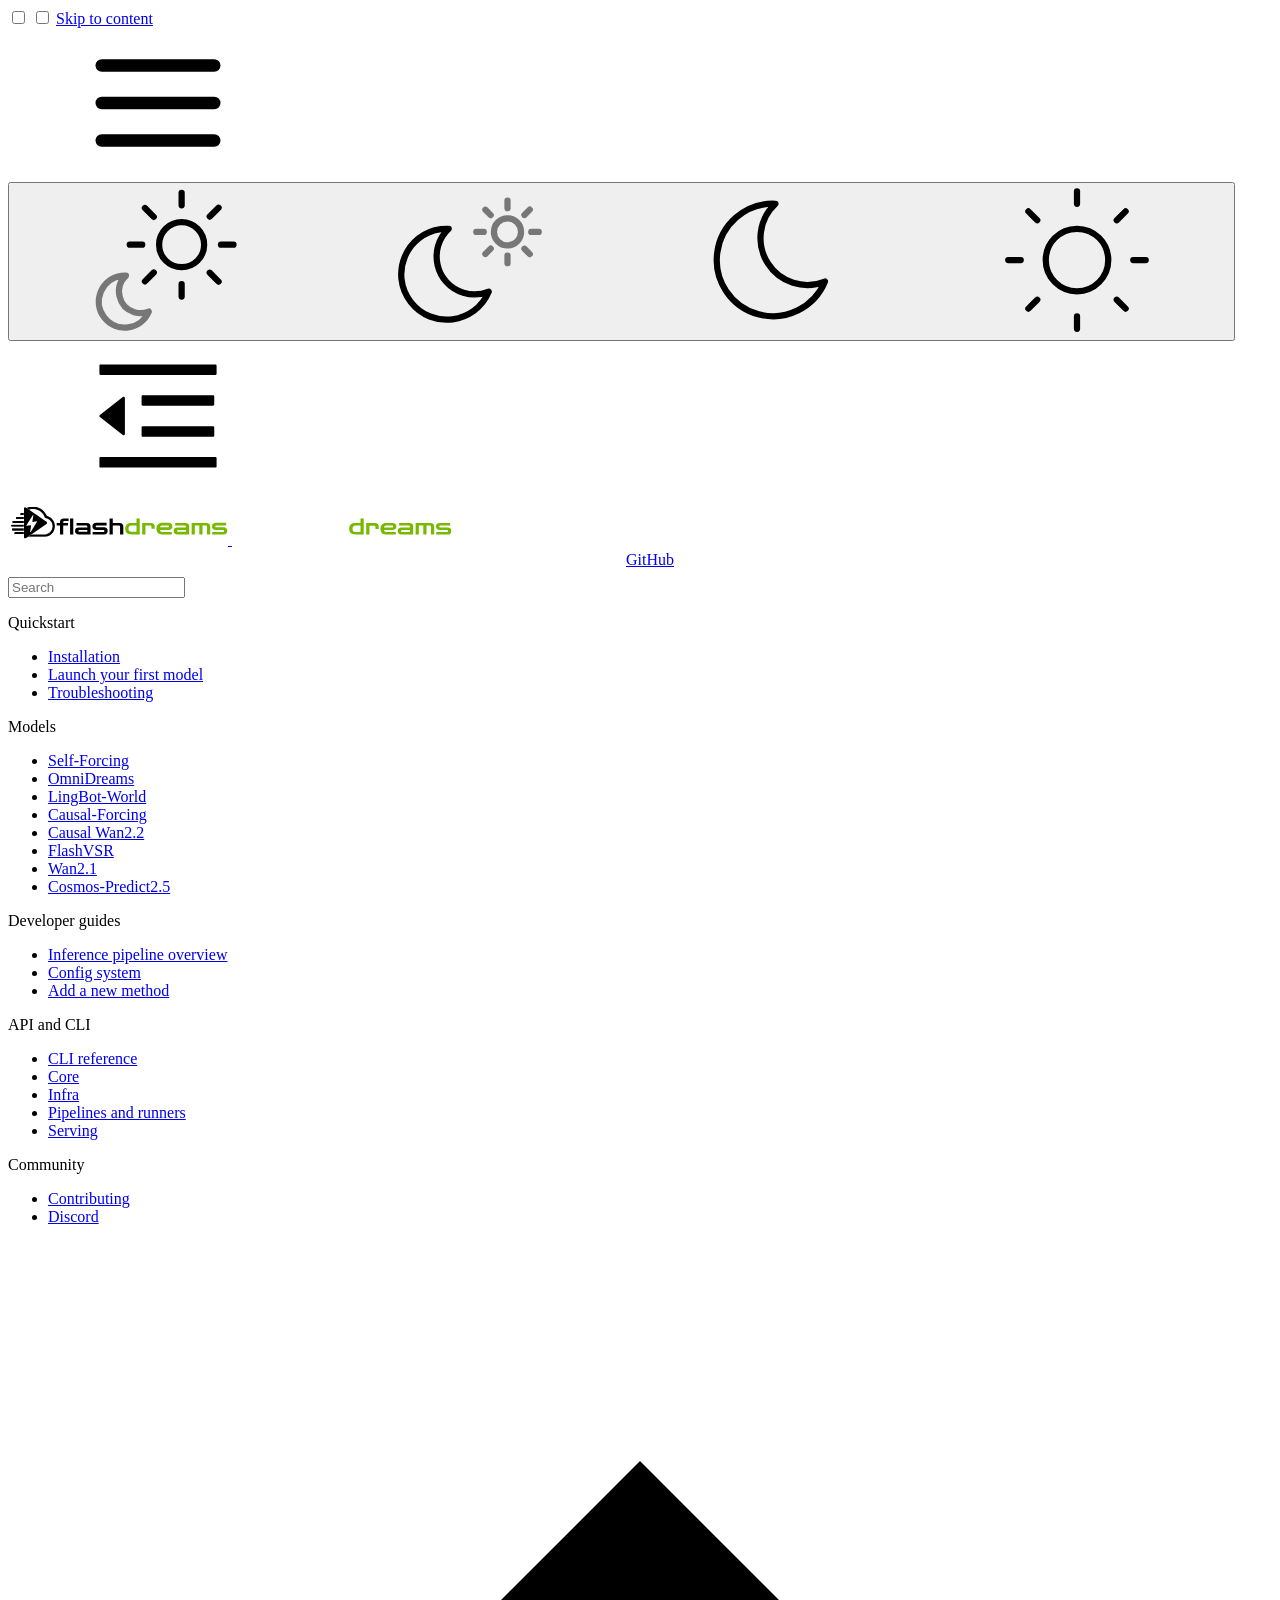
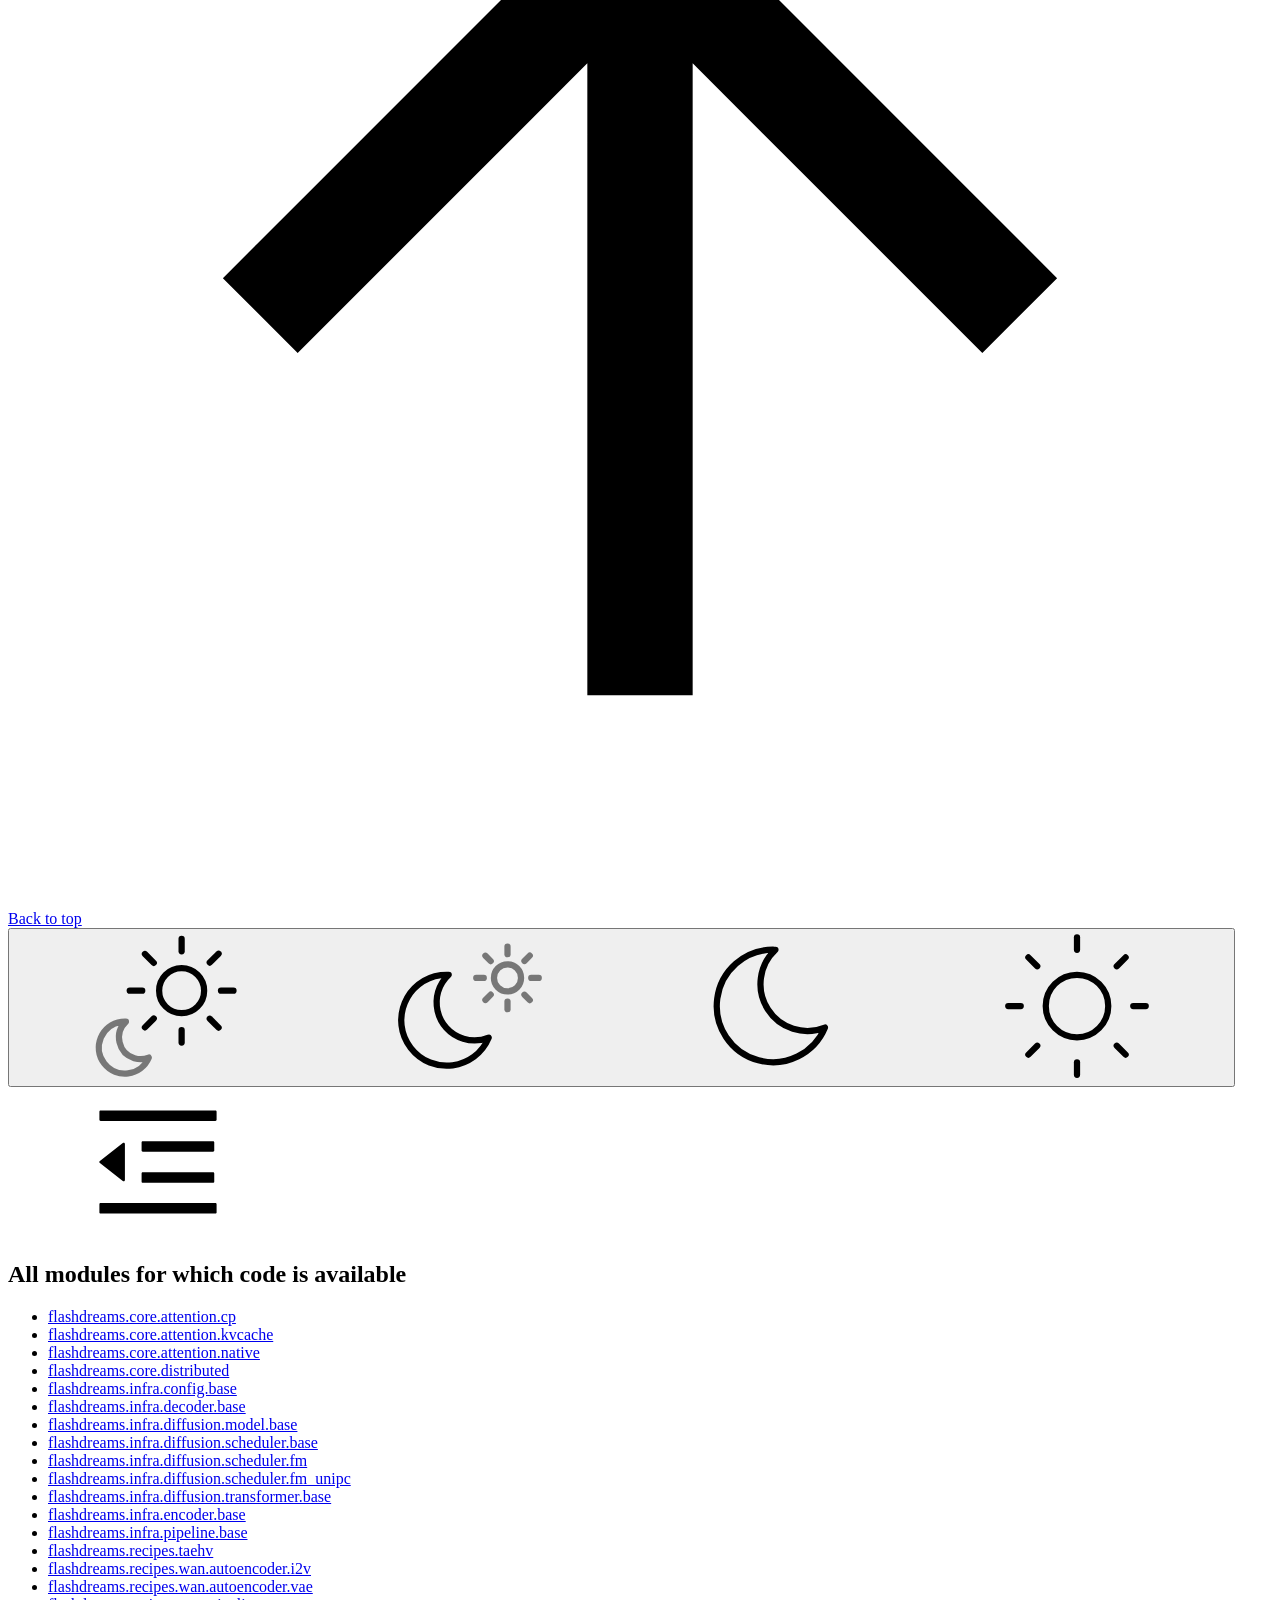
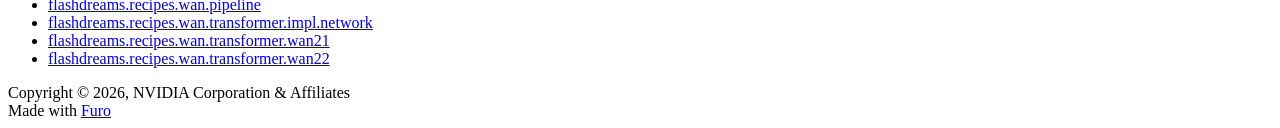
==== main/_modules/index.html @ 7b34d0ac "deploy: caf870e1f03a68d0a15167332c8b62cf2154a4c5" ====
<!--
SPDX-FileCopyrightText: Copyright (c) 2026 NVIDIA CORPORATION & AFFILIATES. All rights reserved.
SPDX-License-Identifier: Apache-2.0
-->

<!doctype html>
<html class="no-js" lang="en" data-content_root="../">
  <head><meta charset="utf-8">
    <meta name="viewport" content="width=device-width,initial-scale=1">
    <meta name="color-scheme" content="light dark"><link rel="index" title="Index" href="../genindex.html"><link rel="search" title="Search" href="../search.html">
        <link rel="prefetch" href="../_static/horizontal-light.svg" as="image">
        <link rel="prefetch" href="../_static/horizontal-dark.svg" as="image">

    <!-- Generated with Sphinx 9.1.0 and Furo 2025.12.19 -->
        <title>Overview: module code - FlashDreams v0.1.0</title>
      <link rel="stylesheet" type="text/css" href="../_static/pygments.css?v=d111a655" />
    <link rel="stylesheet" type="text/css" href="../_static/styles/furo.css?v=7bdb33bb" />
    <link rel="stylesheet" type="text/css" href="../_static/copybutton.css?v=76b2166b" />
    <link rel="stylesheet" type="text/css" href="../_static/sphinx-design.min.css?v=95c83b7e" />
    <link rel="stylesheet" type="text/css" href="../_static/styles/furo-extensions.css?v=8dab3a3b" />
    <link rel="stylesheet" type="text/css" href="../_static/custom.css?v=7a1e636c" />
    
    


<style>
  body {
    --color-code-background: #f2f2f2;
  --color-code-foreground: #1e1e1e;
  
  }
  @media not print {
    body[data-theme="dark"] {
      --color-code-background: #202020;
  --color-code-foreground: #d0d0d0;
  
    }
    @media (prefers-color-scheme: dark) {
      body:not([data-theme="light"]) {
        --color-code-background: #202020;
  --color-code-foreground: #d0d0d0;
  
      }
    }
  }
</style>

<script async src="https://www.googletagmanager.com/gtag/js?id=G-Q44TKZ8777"></script>
<script>
    window.dataLayer = window.dataLayer || [];
    function gtag() { dataLayer.push(arguments); }
    gtag('js', new Date());
    gtag('config', 'G-Q44TKZ8777');
</script>
</head>
  <body>
    
    <script>
      document.body.dataset.theme = localStorage.getItem("theme") || "auto";
    </script>
    

<svg xmlns="http://www.w3.org/2000/svg" style="display: none;">
  <symbol id="svg-toc" viewBox="0 0 24 24">
    <title>Contents</title>
    <svg stroke="currentColor" fill="currentColor" stroke-width="0" viewBox="0 0 1024 1024">
      <path d="M408 442h480c4.4 0 8-3.6 8-8v-56c0-4.4-3.6-8-8-8H408c-4.4 0-8 3.6-8 8v56c0 4.4 3.6 8 8 8zm-8 204c0 4.4 3.6 8 8 8h480c4.4 0 8-3.6 8-8v-56c0-4.4-3.6-8-8-8H408c-4.4 0-8 3.6-8 8v56zm504-486H120c-4.4 0-8 3.6-8 8v56c0 4.4 3.6 8 8 8h784c4.4 0 8-3.6 8-8v-56c0-4.4-3.6-8-8-8zm0 632H120c-4.4 0-8 3.6-8 8v56c0 4.4 3.6 8 8 8h784c4.4 0 8-3.6 8-8v-56c0-4.4-3.6-8-8-8zM115.4 518.9L271.7 642c5.8 4.6 14.4.5 14.4-6.9V388.9c0-7.4-8.5-11.5-14.4-6.9L115.4 505.1a8.74 8.74 0 0 0 0 13.8z"/>
    </svg>
  </symbol>
  <symbol id="svg-menu" viewBox="0 0 24 24">
    <title>Menu</title>
    <svg xmlns="http://www.w3.org/2000/svg" viewBox="0 0 24 24" fill="none" stroke="currentColor"
      stroke-width="2" stroke-linecap="round" stroke-linejoin="round" class="feather-menu">
      <line x1="3" y1="12" x2="21" y2="12"></line>
      <line x1="3" y1="6" x2="21" y2="6"></line>
      <line x1="3" y1="18" x2="21" y2="18"></line>
    </svg>
  </symbol>
  <symbol id="svg-arrow-right" viewBox="0 0 24 24">
    <title>Expand</title>
    <svg xmlns="http://www.w3.org/2000/svg" viewBox="0 0 24 24" fill="none" stroke="currentColor"
      stroke-width="2" stroke-linecap="round" stroke-linejoin="round" class="feather-chevron-right">
      <polyline points="9 18 15 12 9 6"></polyline>
    </svg>
  </symbol>
  <symbol id="svg-sun" viewBox="0 0 24 24">
    <title>Light mode</title>
    <svg xmlns="http://www.w3.org/2000/svg" viewBox="0 0 24 24" fill="none" stroke="currentColor"
      stroke-width="1" stroke-linecap="round" stroke-linejoin="round" class="feather-sun">
      <circle cx="12" cy="12" r="5"></circle>
      <line x1="12" y1="1" x2="12" y2="3"></line>
      <line x1="12" y1="21" x2="12" y2="23"></line>
      <line x1="4.22" y1="4.22" x2="5.64" y2="5.64"></line>
      <line x1="18.36" y1="18.36" x2="19.78" y2="19.78"></line>
      <line x1="1" y1="12" x2="3" y2="12"></line>
      <line x1="21" y1="12" x2="23" y2="12"></line>
      <line x1="4.22" y1="19.78" x2="5.64" y2="18.36"></line>
      <line x1="18.36" y1="5.64" x2="19.78" y2="4.22"></line>
    </svg>
  </symbol>
  <symbol id="svg-moon" viewBox="0 0 24 24">
    <title>Dark mode</title>
    <svg xmlns="http://www.w3.org/2000/svg" viewBox="0 0 24 24" fill="none" stroke="currentColor"
      stroke-width="1" stroke-linecap="round" stroke-linejoin="round" class="icon-tabler-moon">
      <path stroke="none" d="M0 0h24v24H0z" fill="none" />
      <path d="M12 3c.132 0 .263 0 .393 0a7.5 7.5 0 0 0 7.92 12.446a9 9 0 1 1 -8.313 -12.454z" />
    </svg>
  </symbol>
  <symbol id="svg-sun-with-moon" viewBox="0 0 24 24">
    <title>Auto light/dark, in light mode</title>
    <svg xmlns="http://www.w3.org/2000/svg" viewBox="0 0 24 24" fill="none" stroke="currentColor"
      stroke-width="1" stroke-linecap="round" stroke-linejoin="round"
      class="icon-custom-derived-from-feather-sun-and-tabler-moon">
      <path style="opacity: 50%" d="M 5.411 14.504 C 5.471 14.504 5.532 14.504 5.591 14.504 C 3.639 16.319 4.383 19.569 6.931 20.352 C 7.693 20.586 8.512 20.551 9.25 20.252 C 8.023 23.207 4.056 23.725 2.11 21.184 C 0.166 18.642 1.702 14.949 4.874 14.536 C 5.051 14.512 5.231 14.5 5.411 14.5 L 5.411 14.504 Z"/>
      <line x1="14.5" y1="3.25" x2="14.5" y2="1.25"/>
      <line x1="14.5" y1="15.85" x2="14.5" y2="17.85"/>
      <line x1="10.044" y1="5.094" x2="8.63" y2="3.68"/>
      <line x1="19" y1="14.05" x2="20.414" y2="15.464"/>
      <line x1="8.2" y1="9.55" x2="6.2" y2="9.55"/>
      <line x1="20.8" y1="9.55" x2="22.8" y2="9.55"/>
      <line x1="10.044" y1="14.006" x2="8.63" y2="15.42"/>
      <line x1="19" y1="5.05" x2="20.414" y2="3.636"/>
      <circle cx="14.5" cy="9.55" r="3.6"/>
    </svg>
  </symbol>
  <symbol id="svg-moon-with-sun" viewBox="0 0 24 24">
    <title>Auto light/dark, in dark mode</title>
    <svg xmlns="http://www.w3.org/2000/svg" viewBox="0 0 24 24" fill="none" stroke="currentColor"
      stroke-width="1" stroke-linecap="round" stroke-linejoin="round"
      class="icon-custom-derived-from-feather-sun-and-tabler-moon">
      <path d="M 8.282 7.007 C 8.385 7.007 8.494 7.007 8.595 7.007 C 5.18 10.184 6.481 15.869 10.942 17.24 C 12.275 17.648 13.706 17.589 15 17.066 C 12.851 22.236 5.91 23.143 2.505 18.696 C -0.897 14.249 1.791 7.786 7.342 7.063 C 7.652 7.021 7.965 7 8.282 7 L 8.282 7.007 Z"/>
      <line style="opacity: 50%" x1="18" y1="3.705" x2="18" y2="2.5"/>
      <line style="opacity: 50%" x1="18" y1="11.295" x2="18" y2="12.5"/>
      <line style="opacity: 50%" x1="15.316" y1="4.816" x2="14.464" y2="3.964"/>
      <line style="opacity: 50%" x1="20.711" y1="10.212" x2="21.563" y2="11.063"/>
      <line style="opacity: 50%" x1="14.205" y1="7.5" x2="13.001" y2="7.5"/>
      <line style="opacity: 50%" x1="21.795" y1="7.5" x2="23" y2="7.5"/>
      <line style="opacity: 50%" x1="15.316" y1="10.184" x2="14.464" y2="11.036"/>
      <line style="opacity: 50%" x1="20.711" y1="4.789" x2="21.563" y2="3.937"/>
      <circle style="opacity: 50%" cx="18" cy="7.5" r="2.169"/>
    </svg>
  </symbol>
  <symbol id="svg-pencil" viewBox="0 0 24 24">
    <svg xmlns="http://www.w3.org/2000/svg" viewBox="0 0 24 24" fill="none" stroke="currentColor"
      stroke-width="1" stroke-linecap="round" stroke-linejoin="round" class="icon-tabler-pencil-code">
      <path d="M4 20h4l10.5 -10.5a2.828 2.828 0 1 0 -4 -4l-10.5 10.5v4" />
      <path d="M13.5 6.5l4 4" />
      <path d="M20 21l2 -2l-2 -2" />
      <path d="M17 17l-2 2l2 2" />
    </svg>
  </symbol>
  <symbol id="svg-eye" viewBox="0 0 24 24">
    <svg xmlns="http://www.w3.org/2000/svg" viewBox="0 0 24 24" fill="none" stroke="currentColor"
      stroke-width="1" stroke-linecap="round" stroke-linejoin="round" class="icon-tabler-eye-code">
      <path stroke="none" d="M0 0h24v24H0z" fill="none" />
      <path d="M10 12a2 2 0 1 0 4 0a2 2 0 0 0 -4 0" />
      <path
        d="M11.11 17.958c-3.209 -.307 -5.91 -2.293 -8.11 -5.958c2.4 -4 5.4 -6 9 -6c3.6 0 6.6 2 9 6c-.21 .352 -.427 .688 -.647 1.008" />
      <path d="M20 21l2 -2l-2 -2" />
      <path d="M17 17l-2 2l2 2" />
    </svg>
  </symbol>
</svg>

<input type="checkbox" class="sidebar-toggle" name="__navigation" id="__navigation" aria-label="Toggle site navigation sidebar">
<input type="checkbox" class="sidebar-toggle" name="__toc" id="__toc" aria-label="Toggle table of contents sidebar">
<label class="overlay sidebar-overlay" for="__navigation"></label>
<label class="overlay toc-overlay" for="__toc"></label>

<a class="skip-to-content muted-link" href="#furo-main-content">Skip to content</a>



<div class="page">
  <header class="mobile-header">
    <div class="header-left">
      <label class="nav-overlay-icon" for="__navigation">
        <span class="icon"><svg><use href="#svg-menu"></use></svg></span>
      </label>
    </div>
    <div class="header-center">
      <a href="../index.html"><div class="brand">FlashDreams v0.1.0</div></a>
    </div>
    <div class="header-right">
      <div class="theme-toggle-container theme-toggle-header">
        <button class="theme-toggle" aria-label="Toggle Light / Dark / Auto color theme">
          <svg class="theme-icon-when-auto-light"><use href="#svg-sun-with-moon"></use></svg>
          <svg class="theme-icon-when-auto-dark"><use href="#svg-moon-with-sun"></use></svg>
          <svg class="theme-icon-when-dark"><use href="#svg-moon"></use></svg>
          <svg class="theme-icon-when-light"><use href="#svg-sun"></use></svg>
        </button>
      </div>
      <label class="toc-overlay-icon toc-header-icon no-toc" for="__toc">
        <span class="icon"><svg><use href="#svg-toc"></use></svg></span>
      </label>
    </div>
  </header>
  <aside class="sidebar-drawer">
    <div class="sidebar-container">
      
      <div class="sidebar-sticky"><!--
SPDX-FileCopyrightText: Copyright (c) 2026 NVIDIA CORPORATION & AFFILIATES. All rights reserved.
SPDX-License-Identifier: Apache-2.0
-->

<a class="sidebar-brand" href="../index.html">
  <div class="sidebar-logo-container">
    <img class="sidebar-logo only-light" src="../_static/horizontal-light.svg" alt="FlashDreams logo"/>
    <img class="sidebar-logo only-dark" src="../_static/horizontal-dark.svg" alt="FlashDreams logo"/>
  </div>
</a>
<div class="sidebar-github-link" aria-label="FlashDreams GitHub stars">
  <script async defer src="https://buttons.github.io/buttons.js"></script>
  <a
    class="github-button"
    href="https://github.com/NVIDIA/flashdreams"
    data-color-scheme="no-preference: light; light: light; dark: light;"
    data-size="large"
    data-show-count="false"
    aria-label="Star NVIDIA/flashdreams on GitHub"
  >
    GitHub
  </a>
</div><form class="sidebar-search-container" method="get" action="../search.html" role="search">
  <input class="sidebar-search" placeholder="Search" name="q" aria-label="Search">
  <input type="hidden" name="check_keywords" value="yes">
  <input type="hidden" name="area" value="default">
</form>
<div id="searchbox"></div><div class="sidebar-scroll"><div class="sidebar-tree">
  <p class="caption" role="heading"><span class="caption-text">Quickstart</span></p>
<ul>
<li class="toctree-l1"><a class="reference internal" href="../quickstart/installation.html">Installation</a></li>
<li class="toctree-l1"><a class="reference internal" href="../quickstart/first_world_model.html">Launch your first model</a></li>
<li class="toctree-l1"><a class="reference internal" href="../troubleshooting.html">Troubleshooting</a></li>
</ul>
<p class="caption" role="heading"><span class="caption-text">Models</span></p>
<ul>
<li class="toctree-l1"><a class="reference internal" href="../models/self_forcing.html">Self-Forcing</a></li>
<li class="toctree-l1"><a class="reference internal" href="../models/omnidreams.html">OmniDreams</a></li>
<li class="toctree-l1"><a class="reference internal" href="../models/lingbot_world.html">LingBot-World</a></li>
<li class="toctree-l1"><a class="reference internal" href="../models/causal_forcing.html">Causal-Forcing</a></li>
<li class="toctree-l1"><a class="reference internal" href="../models/causal_wan22.html">Causal Wan2.2</a></li>
<li class="toctree-l1"><a class="reference internal" href="../models/flashvsr.html">FlashVSR</a></li>
<li class="toctree-l1"><a class="reference internal" href="../models/wan21.html">Wan2.1</a></li>
<li class="toctree-l1"><a class="reference internal" href="../models/cosmos_predict2.html">Cosmos-Predict2.5</a></li>
</ul>
<p class="caption" role="heading"><span class="caption-text">Developer guides</span></p>
<ul>
<li class="toctree-l1"><a class="reference internal" href="../developer_guides/inference_pipeline_overview.html">Inference pipeline overview</a></li>
<li class="toctree-l1"><a class="reference internal" href="../developer_guides/config_system.html">Config system</a></li>
<li class="toctree-l1"><a class="reference internal" href="../developer_guides/new_integration.html">Add a new method</a></li>
</ul>
<p class="caption" role="heading"><span class="caption-text">API and CLI</span></p>
<ul>
<li class="toctree-l1"><a class="reference internal" href="../api/cli.html">CLI reference</a></li>
<li class="toctree-l1"><a class="reference internal" href="../api/core.html">Core</a></li>
<li class="toctree-l1"><a class="reference internal" href="../api/infra.html">Infra</a></li>
<li class="toctree-l1"><a class="reference internal" href="../api/integrations.html">Pipelines and runners</a></li>
<li class="toctree-l1"><a class="reference internal" href="../api/serving.html">Serving</a></li>
</ul>
<p class="caption" role="heading"><span class="caption-text">Community</span></p>
<ul>
<li class="toctree-l1"><a class="reference internal" href="../community/contribute.html">Contributing</a></li>
<li class="toctree-l1"><a class="reference internal" href="../community/discord.html">Discord</a></li>
</ul>

</div>
</div>

      </div>
      
    </div>
  </aside>
  <div class="main">
    <div class="content">
      <div class="article-container">
        <a href="#" class="back-to-top muted-link">
          <svg xmlns="http://www.w3.org/2000/svg" viewBox="0 0 24 24">
            <path d="M13 20h-2V8l-5.5 5.5-1.42-1.42L12 4.16l7.92 7.92-1.42 1.42L13 8v12z"></path>
          </svg>
          <span>Back to top</span>
        </a>
        <div class="content-icon-container">
          <div class="theme-toggle-container theme-toggle-content">
            <button class="theme-toggle" aria-label="Toggle Light / Dark / Auto color theme">
              <svg class="theme-icon-when-auto-light"><use href="#svg-sun-with-moon"></use></svg>
              <svg class="theme-icon-when-auto-dark"><use href="#svg-moon-with-sun"></use></svg>
              <svg class="theme-icon-when-dark"><use href="#svg-moon"></use></svg>
              <svg class="theme-icon-when-light"><use href="#svg-sun"></use></svg>
            </button>
          </div>
          <label class="toc-overlay-icon toc-content-icon no-toc" for="__toc">
            <span class="icon"><svg><use href="#svg-toc"></use></svg></span>
          </label>
        </div>
        <article role="main" id="furo-main-content">
          <h1>All modules for which code is available</h1>
<ul><li><a href="flashdreams/core/attention/cp.html">flashdreams.core.attention.cp</a></li>
<li><a href="flashdreams/core/attention/kvcache.html">flashdreams.core.attention.kvcache</a></li>
<li><a href="flashdreams/core/attention/native.html">flashdreams.core.attention.native</a></li>
<li><a href="flashdreams/core/distributed.html">flashdreams.core.distributed</a></li>
<li><a href="flashdreams/infra/config/base.html">flashdreams.infra.config.base</a></li>
<li><a href="flashdreams/infra/decoder/base.html">flashdreams.infra.decoder.base</a></li>
<li><a href="flashdreams/infra/diffusion/model/base.html">flashdreams.infra.diffusion.model.base</a></li>
<li><a href="flashdreams/infra/diffusion/scheduler/base.html">flashdreams.infra.diffusion.scheduler.base</a></li>
<li><a href="flashdreams/infra/diffusion/scheduler/fm.html">flashdreams.infra.diffusion.scheduler.fm</a></li>
<li><a href="flashdreams/infra/diffusion/scheduler/fm_unipc.html">flashdreams.infra.diffusion.scheduler.fm_unipc</a></li>
<li><a href="flashdreams/infra/diffusion/transformer/base.html">flashdreams.infra.diffusion.transformer.base</a></li>
<li><a href="flashdreams/infra/encoder/base.html">flashdreams.infra.encoder.base</a></li>
<li><a href="flashdreams/infra/pipeline/base.html">flashdreams.infra.pipeline.base</a></li>
<li><a href="flashdreams/recipes/taehv.html">flashdreams.recipes.taehv</a></li>
<li><a href="flashdreams/recipes/wan/autoencoder/i2v.html">flashdreams.recipes.wan.autoencoder.i2v</a></li>
<li><a href="flashdreams/recipes/wan/autoencoder/vae.html">flashdreams.recipes.wan.autoencoder.vae</a></li>
<li><a href="flashdreams/recipes/wan/pipeline.html">flashdreams.recipes.wan.pipeline</a></li>
<li><a href="flashdreams/recipes/wan/transformer/impl/network.html">flashdreams.recipes.wan.transformer.impl.network</a></li>
<li><a href="flashdreams/recipes/wan/transformer/wan21.html">flashdreams.recipes.wan.transformer.wan21</a></li>
<li><a href="flashdreams/recipes/wan/transformer/wan22.html">flashdreams.recipes.wan.transformer.wan22</a></li>
</ul>
        </article>
      </div>
      <footer>
        
        <div class="related-pages">
          
          
        </div>
        <div class="bottom-of-page">
          <div class="left-details">
            <div class="copyright">
                Copyright &#169; 2026, NVIDIA Corporation &amp; Affiliates
            </div>
            Made with 
            <a href="https://github.com/pradyunsg/furo">Furo</a>
            
          </div>
          <div class="right-details">
            
          </div>
        </div>
        
      </footer>
    </div>
    <aside class="toc-drawer no-toc">
      
      
      
    </aside>
  </div>
</div><script src="../_static/documentation_options.js?v=01f34227"></script>
    <script src="../_static/doctools.js?v=fd6eb6e6"></script>
    <script src="../_static/sphinx_highlight.js?v=6ffebe34"></script>
    <script src="../_static/scripts/furo.js?v=46bd48cc"></script>
    <script src="../_static/clipboard.min.js?v=a7894cd8"></script>
    <script src="../_static/copybutton.js?v=fd10adb8"></script>
    <script src="../_static/design-tabs.js?v=f930bc37"></script>
    <script src="../_static/js/image_zoom.js?v=ada83164"></script>
    </body>
</html>
---- main/_static/custom.css ----
/*
SPDX-FileCopyrightText: Copyright (c) 2026 NVIDIA CORPORATION & AFFILIATES. All rights reserved.
SPDX-License-Identifier: Apache-2.0
*/

/* Custom CSS overrides for FlashDreams documentation */

/* Hide the "Table of Contents" heading in the primary sidebar. */
.bd-links__title {
    display: none;
}

.video-slot {
    border: 1px dashed var(--nv-color-neutral-500, #6f6f6f);
    border-radius: 10px;
    padding: 12px 14px;
    margin: 12px 0 18px;
    background: var(--nv-color-neutral-100, rgba(127, 127, 127, 0.06));
}

.ai-figure-placeholder {
    border: 1px solid color-mix(in srgb, #2563eb 45%, #cbd5e1);
    border-radius: 16px;
    padding: 22px;
    margin: 18px 0 24px;
    background:
        radial-gradient(circle at 12% 20%, rgba(11, 119, 109, 0.18), transparent 34%),
        linear-gradient(135deg, rgba(11, 119, 109, 0.10), rgba(59, 130, 246, 0.08));
    min-height: 220px;
    display: flex;
    flex-direction: column;
    justify-content: center;
}

.ai-figure-title {
    font-size: 1.05rem;
    font-weight: 700;
    margin-bottom: 8px;
}

.ai-figure-body {
    max-width: 760px;
    color: var(--color-foreground-secondary);
}

.fd-stat-grid {
    display: grid;
    grid-template-columns: repeat(4, minmax(0, 1fr));
    gap: 10px;
    margin: 16px 0 22px;
}

.fd-stat-card {
    border: 1px solid #dce5ea;
    border-radius: 10px;
    padding: 14px;
    background: var(--color-background-primary);
}

.fd-stat-value {
    font-size: 1.55rem;
    line-height: 1.2;
    font-weight: 800;
    color: #2563eb;
}

.fd-stat-label {
    margin-top: 4px;
    font-size: 0.82rem;
    line-height: 1.35;
    color: var(--color-foreground-secondary);
}

.fd-highlight-grid {
    display: grid;
    grid-template-columns: repeat(2, minmax(0, 1fr));
    gap: 12px;
    margin: 14px 0 20px;
}

.fd-kpi-grid {
    grid-template-columns: repeat(4, minmax(0, 1fr));
}

.fd-highlight-link {
    text-decoration: none;
    color: inherit;
    display: block;
}

.fd-highlight-link:hover {
    text-decoration: none;
}

.fd-highlight-card {
    border: 1px solid #dce5ea;
    border-radius: 10px;
    padding: 15px;
    background: var(--color-background-primary);
    transition: border-color 0.18s ease, box-shadow 0.18s ease, transform 0.18s ease;
}

.fd-highlight-card:hover {
    border-color: #9db2f5;
    box-shadow: 0 8px 18px rgba(37, 99, 235, 0.14);
    transform: translateY(-1px);
}

.fd-highlight-title {
    font-weight: 800;
    margin-bottom: 6px;
}

.fd-kpi-value {
    display: inline-block;
    color: #166534;
    background: #dcfce7;
    padding: 1px 8px;
    border-radius: 6px;
}

.fd-kpi-grid .fd-highlight-body {
    white-space: nowrap;
}

.fd-highlight-body {
    color: var(--color-foreground-secondary);
    font-size: 0.92rem;
    line-height: 1.45;
}

.fd-collapsible {
    margin: 10px 0;
    border: 1px solid #dce5ea;
    border-radius: 10px;
    background: var(--color-background-primary);
    overflow: hidden;
}

.fd-collapsible summary {
    cursor: pointer;
    padding: 10px 12px;
    font-weight: 700;
    list-style-position: inside;
}

.fd-collapsible p {
    margin: 0;
    padding: 0 12px 12px;
    color: var(--color-foreground-secondary);
    line-height: 1.45;
}

.fd-pill-row {
    display: flex;
    flex-wrap: wrap;
    gap: 8px;
    margin: 10px 0 20px;
}

.fd-pill {
    border: 1px solid #dce5ea;
    border-radius: 999px;
    padding: 5px 10px;
    font-size: 0.86rem;
    color: var(--color-foreground-secondary);
    background: var(--color-background-primary);
}

.fd-subtitle {
    margin: 18px 0 8px;
    font-size: 1.2rem;
    line-height: 1.35;
    font-weight: 700;
}

.benchmark-figure {
    margin: 16px 0 8px;
}

.benchmark-chart-svg {
    display: block;
    width: 100%;
    height: auto;
}

.benchmark-figure-wrap figcaption {
    text-align: left;
    margin-top: 0;
}

.model-footnote {
    margin: 0;
    font-size: 0.76rem;
    line-height: 1.2;
    color: var(--color-foreground-secondary);
    font-style: italic;
}

.sidebar-github-link {
    display: inline-flex;
    align-items: center;
    justify-content: center;
    width: 100%;
    padding: 2px 10px 8px;
}

.sidebar-github-link .github-button {
    max-width: 100%;
}

.sidebar-brand .sidebar-logo {
    max-width: 220px;
}

.mobile-header .brand {
    display: none;
}

.mobile-header .header-center {
    display: none;
}

body.index .content h1 {
    margin-top: 0.2rem;
}

.homepage-logo-wrap {
    margin: 0 0 0.8rem;
    text-align: center;
    display: flex;
    justify-content: center;
}

.homepage-logo-wrap img {
    width: min(560px, 90%);
    height: auto;
}

.fd-promo-video-wrap {
    position: relative;
    width: min(960px, 100%);
    margin: 0.4rem auto 1.6rem;
    overflow: hidden;
    border-radius: 8px;
    background: #05070a;
    box-shadow: 0 14px 34px rgba(15, 23, 42, 0.18);
}

.fd-promo-video-player {
    display: block;
    width: 100%;
    aspect-ratio: 16 / 9;
    background: #05070a;
}

.fd-promo-play {
    position: absolute;
    inset: 0;
    display: flex;
    align-items: center;
    justify-content: center;
    border: 0;
    padding: 0;
    background: linear-gradient(180deg, rgba(5, 7, 10, 0.1), rgba(5, 7, 10, 0.32));
    cursor: pointer;
    transition: opacity 0.18s ease, background 0.18s ease;
}

.fd-promo-play::before {
    content: "";
    position: absolute;
    width: 78px;
    height: 56px;
    border-radius: 8px;
    background: rgba(5, 7, 10, 0.78);
    box-shadow: 0 8px 22px rgba(0, 0, 0, 0.35);
}

.fd-promo-play:hover::before,
.fd-promo-play:focus-visible::before {
    background: #76b900;
}

.fd-promo-play:focus-visible {
    outline: 3px solid #76b900;
    outline-offset: -6px;
}

.fd-promo-play-icon {
    position: relative;
    width: 0;
    height: 0;
    margin-left: 6px;
    border-top: 14px solid transparent;
    border-bottom: 14px solid transparent;
    border-left: 22px solid #ffffff;
}

.fd-promo-video-wrap.is-playing .fd-promo-play {
    opacity: 0;
    pointer-events: none;
}

.model-link-row {
    display: flex;
    flex-wrap: wrap;
    justify-content: flex-start;
    gap: 10px;
    margin: 0 0 12px;
}

.model-link-button {
    display: inline-flex;
    align-items: center;
    justify-content: center;
    padding: 0.35rem 0.75rem;
    border-radius: 0.25rem;
    border: 1px solid #4f46e5;
    color: #4f46e5;
    text-decoration: none;
    font-weight: 600;
    font-size: 0.9rem;
}

.model-link-button:hover {
    text-decoration: none;
    background: color-mix(in srgb, #4f46e5 8%, transparent);
}

.model-video-grid {
    display: grid;
    grid-template-columns: repeat(2, minmax(0, 1fr));
    gap: 12px;
    margin: 12px 0 18px;
}

.model-video-card {
    position: relative;
    border-radius: 10px;
    overflow: hidden;
    border: 1px solid #c9c9c9;
    background: #101214;
}

.model-video-placeholder {
    display: flex;
    align-items: center;
    justify-content: center;
    min-height: 200px;
    color: #cfcfcf;
    font-size: 0.95rem;
}

.model-video-player {
    display: block;
    width: 100%;
    height: auto;
    background: #000;
}

.model-video-overlay {
    position: absolute;
    inset: auto 0 0 0;
    background: rgba(0, 0, 0, 0.72);
    color: #f3f3f3;
    padding: 10px 12px;
    font-size: 0.60rem;
    line-height: 1.1;
    opacity: 0;
    transition: opacity 0.2s ease;
}

.model-video-card:hover .model-video-overlay {
    opacity: 1;
}

@media (max-width: 1100px) {
    .fd-kpi-grid {
        grid-template-columns: repeat(2, minmax(0, 1fr));
    }
}

@media (max-width: 800px) {
    .fd-stat-grid,
    .fd-highlight-grid {
        grid-template-columns: 1fr;
    }

    .model-video-grid {
        grid-template-columns: 1fr;
    }
}

/* -- Image hover-to-zoom (JS-driven overlay) ----------------------------- */

img.zoomable,
.zoomable img,
.zoomable video {
    cursor: zoom-in;
}

.img-zoom-overlay {
    position: fixed;
    inset: 0;
    z-index: 9999;
    display: flex;
    align-items: center;
    justify-content: center;
    background: rgba(0, 0, 0, 0.55);
    opacity: 0;
    pointer-events: none;
    transition: opacity 0.3s cubic-bezier(0.25, 0.1, 0.25, 1);
}

.img-zoom-overlay.visible {
    opacity: 1;
}

.img-zoom-clone {
    max-width: 72vw;
    max-height: 72vh;
    width: auto;
    height: auto;
    object-fit: contain;
    border-radius: 4px;
    box-shadow: 0 8px 32px rgba(0, 0, 0, 0.4);
    transition: transform 0.3s cubic-bezier(0.25, 0.1, 0.25, 1),
                opacity 0.3s cubic-bezier(0.25, 0.1, 0.25, 1);
    transform: scale(0.92);
    opacity: 0;
}

.img-zoom-overlay.visible .img-zoom-clone {
    transform: scale(1);
    opacity: 1;
}
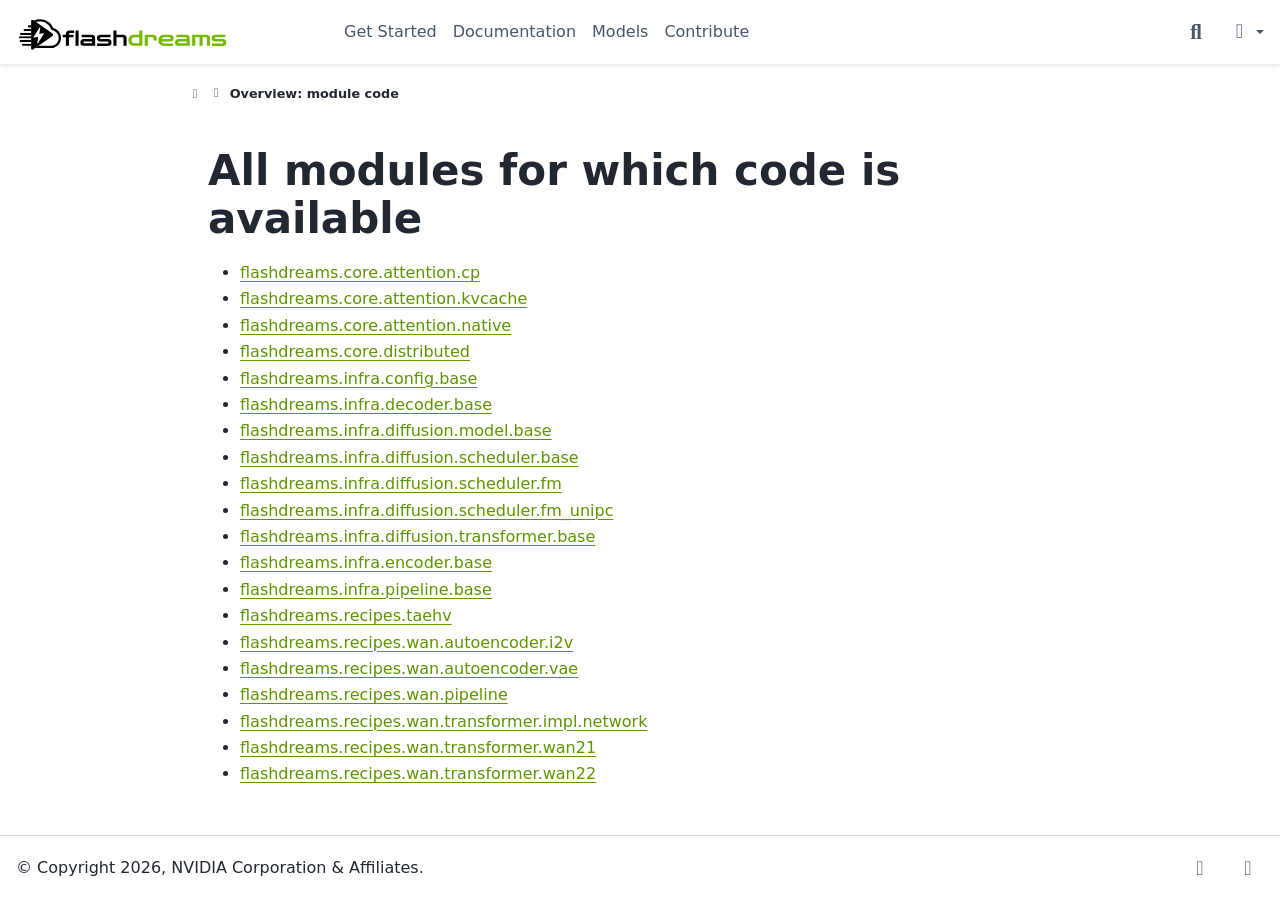
==== commit 59ab2831: "deploy: eb5e83ad1c4692d5d34486b988d65ac72492b416" ====
--- a/main/_modules/index.html
+++ b/main/_modules/index.html
@@ -3,298 +3,377 @@
 SPDX-License-Identifier: Apache-2.0
 -->
 
-<!doctype html>
-<html class="no-js" lang="en" data-content_root="../">
-  <head><meta charset="utf-8">
-    <meta name="viewport" content="width=device-width,initial-scale=1">
-    <meta name="color-scheme" content="light dark"><link rel="index" title="Index" href="../genindex.html"><link rel="search" title="Search" href="../search.html">
-        <link rel="prefetch" href="../_static/horizontal-light.svg" as="image">
-        <link rel="prefetch" href="../_static/horizontal-dark.svg" as="image">
-
-    <!-- Generated with Sphinx 9.1.0 and Furo 2025.12.19 -->
-        <title>Overview: module code - FlashDreams v0.1.0</title>
-      <link rel="stylesheet" type="text/css" href="../_static/pygments.css?v=d111a655" />
-    <link rel="stylesheet" type="text/css" href="../_static/styles/furo.css?v=7bdb33bb" />
+
+<!DOCTYPE html>
+
+
+<html lang="en" data-content_root="../" data-theme="light">
+
+  <head>
+    <meta charset="utf-8" />
+    <meta name="viewport" content="width=device-width, initial-scale=1.0" />
+    <title>Overview: module code &#8212; FlashDreams v0.1.0</title>
+  
+  
+  
+  <script data-cfasync="false">
+    document.documentElement.dataset.mode = localStorage.getItem("mode") || "light";
+    document.documentElement.dataset.theme = localStorage.getItem("theme") || "light";
+  </script>
+  <!--
+    this give us a css class that will be invisible only if js is disabled
+  -->
+  <noscript>
+    <style>
+      .pst-js-only { display: none !important; }
+
+    </style>
+  </noscript>
+  
+  <!-- Loaded before other Sphinx assets -->
+  <link href="../_static/styles/theme.css?digest=0790524f97105ba85085" rel="stylesheet" />
+<link href="../_static/styles/pydata-sphinx-theme.css?digest=0790524f97105ba85085" rel="stylesheet" />
+
+    <link rel="stylesheet" type="text/css" href="../_static/pygments.css?v=8f2a1f02" />
     <link rel="stylesheet" type="text/css" href="../_static/copybutton.css?v=76b2166b" />
     <link rel="stylesheet" type="text/css" href="../_static/sphinx-design.min.css?v=95c83b7e" />
-    <link rel="stylesheet" type="text/css" href="../_static/styles/furo-extensions.css?v=8dab3a3b" />
-    <link rel="stylesheet" type="text/css" href="../_static/custom.css?v=7a1e636c" />
-    
-    
-
-
-<style>
-  body {
-    --color-code-background: #f2f2f2;
-  --color-code-foreground: #1e1e1e;
-  
-  }
-  @media not print {
-    body[data-theme="dark"] {
-      --color-code-background: #202020;
-  --color-code-foreground: #d0d0d0;
-  
-    }
-    @media (prefers-color-scheme: dark) {
-      body:not([data-theme="light"]) {
-        --color-code-background: #202020;
-  --color-code-foreground: #d0d0d0;
-  
-      }
-    }
-  }
-</style>
-
-<script async src="https://www.googletagmanager.com/gtag/js?id=G-Q44TKZ8777"></script>
-<script>
-    window.dataLayer = window.dataLayer || [];
-    function gtag() { dataLayer.push(arguments); }
-    gtag('js', new Date());
-    gtag('config', 'G-Q44TKZ8777');
-</script>
-</head>
-  <body>
-    
+    <link rel="stylesheet" type="text/css" href="../_static/custom.css?v=5486ef98" />
+  
+  <!-- So that users can add custom icons -->
+  <script defer src="../_static/scripts/fontawesome.js?digest=0790524f97105ba85085"></script>
+  <!-- Pre-loaded scripts that we'll load fully later -->
+  <link rel="preload" as="script" href="../_static/scripts/bootstrap.js?digest=0790524f97105ba85085" />
+<link rel="preload" as="script" href="../_static/scripts/pydata-sphinx-theme.js?digest=0790524f97105ba85085" />
+
+    <script src="../_static/documentation_options.js?v=01f34227"></script>
+    <script src="../_static/doctools.js?v=fd6eb6e6"></script>
+    <script src="../_static/sphinx_highlight.js?v=6ffebe34"></script>
+    <script src="../_static/clipboard.min.js?v=a7894cd8"></script>
+    <script src="../_static/copybutton.js?v=fd10adb8"></script>
+    <script src="../_static/design-tabs.js?v=f930bc37"></script>
+    <script async="async" src="https://www.googletagmanager.com/gtag/js?id=G-Q44TKZ8777"></script>
     <script>
-      document.body.dataset.theme = localStorage.getItem("theme") || "auto";
-    </script>
-    
-
-<svg xmlns="http://www.w3.org/2000/svg" style="display: none;">
-  <symbol id="svg-toc" viewBox="0 0 24 24">
-    <title>Contents</title>
-    <svg stroke="currentColor" fill="currentColor" stroke-width="0" viewBox="0 0 1024 1024">
-      <path d="M408 442h480c4.4 0 8-3.6 8-8v-56c0-4.4-3.6-8-8-8H408c-4.4 0-8 3.6-8 8v56c0 4.4 3.6 8 8 8zm-8 204c0 4.4 3.6 8 8 8h480c4.4 0 8-3.6 8-8v-56c0-4.4-3.6-8-8-8H408c-4.4 0-8 3.6-8 8v56zm504-486H120c-4.4 0-8 3.6-8 8v56c0 4.4 3.6 8 8 8h784c4.4 0 8-3.6 8-8v-56c0-4.4-3.6-8-8-8zm0 632H120c-4.4 0-8 3.6-8 8v56c0 4.4 3.6 8 8 8h784c4.4 0 8-3.6 8-8v-56c0-4.4-3.6-8-8-8zM115.4 518.9L271.7 642c5.8 4.6 14.4.5 14.4-6.9V388.9c0-7.4-8.5-11.5-14.4-6.9L115.4 505.1a8.74 8.74 0 0 0 0 13.8z"/>
-    </svg>
-  </symbol>
-  <symbol id="svg-menu" viewBox="0 0 24 24">
-    <title>Menu</title>
-    <svg xmlns="http://www.w3.org/2000/svg" viewBox="0 0 24 24" fill="none" stroke="currentColor"
-      stroke-width="2" stroke-linecap="round" stroke-linejoin="round" class="feather-menu">
-      <line x1="3" y1="12" x2="21" y2="12"></line>
-      <line x1="3" y1="6" x2="21" y2="6"></line>
-      <line x1="3" y1="18" x2="21" y2="18"></line>
-    </svg>
-  </symbol>
-  <symbol id="svg-arrow-right" viewBox="0 0 24 24">
-    <title>Expand</title>
-    <svg xmlns="http://www.w3.org/2000/svg" viewBox="0 0 24 24" fill="none" stroke="currentColor"
-      stroke-width="2" stroke-linecap="round" stroke-linejoin="round" class="feather-chevron-right">
-      <polyline points="9 18 15 12 9 6"></polyline>
-    </svg>
-  </symbol>
-  <symbol id="svg-sun" viewBox="0 0 24 24">
-    <title>Light mode</title>
-    <svg xmlns="http://www.w3.org/2000/svg" viewBox="0 0 24 24" fill="none" stroke="currentColor"
-      stroke-width="1" stroke-linecap="round" stroke-linejoin="round" class="feather-sun">
-      <circle cx="12" cy="12" r="5"></circle>
-      <line x1="12" y1="1" x2="12" y2="3"></line>
-      <line x1="12" y1="21" x2="12" y2="23"></line>
-      <line x1="4.22" y1="4.22" x2="5.64" y2="5.64"></line>
-      <line x1="18.36" y1="18.36" x2="19.78" y2="19.78"></line>
-      <line x1="1" y1="12" x2="3" y2="12"></line>
-      <line x1="21" y1="12" x2="23" y2="12"></line>
-      <line x1="4.22" y1="19.78" x2="5.64" y2="18.36"></line>
-      <line x1="18.36" y1="5.64" x2="19.78" y2="4.22"></line>
-    </svg>
-  </symbol>
-  <symbol id="svg-moon" viewBox="0 0 24 24">
-    <title>Dark mode</title>
-    <svg xmlns="http://www.w3.org/2000/svg" viewBox="0 0 24 24" fill="none" stroke="currentColor"
-      stroke-width="1" stroke-linecap="round" stroke-linejoin="round" class="icon-tabler-moon">
-      <path stroke="none" d="M0 0h24v24H0z" fill="none" />
-      <path d="M12 3c.132 0 .263 0 .393 0a7.5 7.5 0 0 0 7.92 12.446a9 9 0 1 1 -8.313 -12.454z" />
-    </svg>
-  </symbol>
-  <symbol id="svg-sun-with-moon" viewBox="0 0 24 24">
-    <title>Auto light/dark, in light mode</title>
-    <svg xmlns="http://www.w3.org/2000/svg" viewBox="0 0 24 24" fill="none" stroke="currentColor"
-      stroke-width="1" stroke-linecap="round" stroke-linejoin="round"
-      class="icon-custom-derived-from-feather-sun-and-tabler-moon">
-      <path style="opacity: 50%" d="M 5.411 14.504 C 5.471 14.504 5.532 14.504 5.591 14.504 C 3.639 16.319 4.383 19.569 6.931 20.352 C 7.693 20.586 8.512 20.551 9.25 20.252 C 8.023 23.207 4.056 23.725 2.11 21.184 C 0.166 18.642 1.702 14.949 4.874 14.536 C 5.051 14.512 5.231 14.5 5.411 14.5 L 5.411 14.504 Z"/>
-      <line x1="14.5" y1="3.25" x2="14.5" y2="1.25"/>
-      <line x1="14.5" y1="15.85" x2="14.5" y2="17.85"/>
-      <line x1="10.044" y1="5.094" x2="8.63" y2="3.68"/>
-      <line x1="19" y1="14.05" x2="20.414" y2="15.464"/>
-      <line x1="8.2" y1="9.55" x2="6.2" y2="9.55"/>
-      <line x1="20.8" y1="9.55" x2="22.8" y2="9.55"/>
-      <line x1="10.044" y1="14.006" x2="8.63" y2="15.42"/>
-      <line x1="19" y1="5.05" x2="20.414" y2="3.636"/>
-      <circle cx="14.5" cy="9.55" r="3.6"/>
-    </svg>
-  </symbol>
-  <symbol id="svg-moon-with-sun" viewBox="0 0 24 24">
-    <title>Auto light/dark, in dark mode</title>
-    <svg xmlns="http://www.w3.org/2000/svg" viewBox="0 0 24 24" fill="none" stroke="currentColor"
-      stroke-width="1" stroke-linecap="round" stroke-linejoin="round"
-      class="icon-custom-derived-from-feather-sun-and-tabler-moon">
-      <path d="M 8.282 7.007 C 8.385 7.007 8.494 7.007 8.595 7.007 C 5.18 10.184 6.481 15.869 10.942 17.24 C 12.275 17.648 13.706 17.589 15 17.066 C 12.851 22.236 5.91 23.143 2.505 18.696 C -0.897 14.249 1.791 7.786 7.342 7.063 C 7.652 7.021 7.965 7 8.282 7 L 8.282 7.007 Z"/>
-      <line style="opacity: 50%" x1="18" y1="3.705" x2="18" y2="2.5"/>
-      <line style="opacity: 50%" x1="18" y1="11.295" x2="18" y2="12.5"/>
-      <line style="opacity: 50%" x1="15.316" y1="4.816" x2="14.464" y2="3.964"/>
-      <line style="opacity: 50%" x1="20.711" y1="10.212" x2="21.563" y2="11.063"/>
-      <line style="opacity: 50%" x1="14.205" y1="7.5" x2="13.001" y2="7.5"/>
-      <line style="opacity: 50%" x1="21.795" y1="7.5" x2="23" y2="7.5"/>
-      <line style="opacity: 50%" x1="15.316" y1="10.184" x2="14.464" y2="11.036"/>
-      <line style="opacity: 50%" x1="20.711" y1="4.789" x2="21.563" y2="3.937"/>
-      <circle style="opacity: 50%" cx="18" cy="7.5" r="2.169"/>
-    </svg>
-  </symbol>
-  <symbol id="svg-pencil" viewBox="0 0 24 24">
-    <svg xmlns="http://www.w3.org/2000/svg" viewBox="0 0 24 24" fill="none" stroke="currentColor"
-      stroke-width="1" stroke-linecap="round" stroke-linejoin="round" class="icon-tabler-pencil-code">
-      <path d="M4 20h4l10.5 -10.5a2.828 2.828 0 1 0 -4 -4l-10.5 10.5v4" />
-      <path d="M13.5 6.5l4 4" />
-      <path d="M20 21l2 -2l-2 -2" />
-      <path d="M17 17l-2 2l2 2" />
-    </svg>
-  </symbol>
-  <symbol id="svg-eye" viewBox="0 0 24 24">
-    <svg xmlns="http://www.w3.org/2000/svg" viewBox="0 0 24 24" fill="none" stroke="currentColor"
-      stroke-width="1" stroke-linecap="round" stroke-linejoin="round" class="icon-tabler-eye-code">
-      <path stroke="none" d="M0 0h24v24H0z" fill="none" />
-      <path d="M10 12a2 2 0 1 0 4 0a2 2 0 0 0 -4 0" />
-      <path
-        d="M11.11 17.958c-3.209 -.307 -5.91 -2.293 -8.11 -5.958c2.4 -4 5.4 -6 9 -6c3.6 0 6.6 2 9 6c-.21 .352 -.427 .688 -.647 1.008" />
-      <path d="M20 21l2 -2l-2 -2" />
-      <path d="M17 17l-2 2l2 2" />
-    </svg>
-  </symbol>
-</svg>
-
-<input type="checkbox" class="sidebar-toggle" name="__navigation" id="__navigation" aria-label="Toggle site navigation sidebar">
-<input type="checkbox" class="sidebar-toggle" name="__toc" id="__toc" aria-label="Toggle table of contents sidebar">
-<label class="overlay sidebar-overlay" for="__navigation"></label>
-<label class="overlay toc-overlay" for="__toc"></label>
-
-<a class="skip-to-content muted-link" href="#furo-main-content">Skip to content</a>
-
-
-
-<div class="page">
-  <header class="mobile-header">
-    <div class="header-left">
-      <label class="nav-overlay-icon" for="__navigation">
-        <span class="icon"><svg><use href="#svg-menu"></use></svg></span>
-      </label>
-    </div>
-    <div class="header-center">
-      <a href="../index.html"><div class="brand">FlashDreams v0.1.0</div></a>
-    </div>
-    <div class="header-right">
-      <div class="theme-toggle-container theme-toggle-header">
-        <button class="theme-toggle" aria-label="Toggle Light / Dark / Auto color theme">
-          <svg class="theme-icon-when-auto-light"><use href="#svg-sun-with-moon"></use></svg>
-          <svg class="theme-icon-when-auto-dark"><use href="#svg-moon-with-sun"></use></svg>
-          <svg class="theme-icon-when-dark"><use href="#svg-moon"></use></svg>
-          <svg class="theme-icon-when-light"><use href="#svg-sun"></use></svg>
-        </button>
+                window.dataLayer = window.dataLayer || [];
+                function gtag(){ dataLayer.push(arguments); }
+                gtag('consent', 'default', {
+                    'ad_storage': 'denied',
+                    'ad_user_data': 'denied',
+                    'ad_personalization': 'denied',
+                    'analytics_storage': 'denied'
+                });
+                gtag('js', new Date());
+                gtag('config', 'G-Q44TKZ8777');
+            </script>
+    <script>DOCUMENTATION_OPTIONS.pagename = '_modules/index';</script>
+    <script>DOCUMENTATION_OPTIONS.search_as_you_type = false;</script>
+    <script src="../_static/js/image_zoom.js?v=34b2b931"></script>
+    <script src="../_static/js/supported_models_nav.js?v=922a5825"></script>
+    <link rel="index" title="Index" href="../genindex.html" />
+    <link rel="search" title="Search" href="../search.html" />
+  <meta name="viewport" content="width=device-width, initial-scale=1"/>
+  <meta name="docsearch:language" content="en"/>
+  <meta name="docsearch:version" content="v0.1.0" />
+  
+    
+    <script src="../_static/searchtools.js"></script>
+    <script src="../_static/language_data.js"></script>
+    <script src="../searchindex.js"></script>
+  
+  </head>
+  
+  
+  
+  <body data-default-mode="light">
+
+  
+  
+  <div id="pst-skip-link" class="skip-link d-print-none"><a href="#main-content">Skip to main content</a></div>
+
+  
+  <div id="pst-scroll-pixel-helper"></div>
+  
+  <button type="button" class="btn rounded-pill" id="pst-back-to-top">
+    <i class="fa-solid fa-arrow-up"></i>Back to top</button>
+  
+  
+  
+  
+  <dialog id="pst-search-dialog">
+    
+<form class="bd-search d-flex align-items-center"
+      action="../search.html"
+      method="get">
+  <i class="fa-solid fa-magnifying-glass"></i>
+  <input type="search"
+         class="form-control"
+         name="q"
+         placeholder="Search the docs ..."
+         aria-label="Search the docs ..."
+         autocomplete="off"
+         autocorrect="off"
+         autocapitalize="off"
+         spellcheck="false"/>
+  <span class="search-button__kbd-shortcut"><kbd class="kbd-shortcut__modifier">Ctrl</kbd>+<kbd>K</kbd></span>
+</form>
+  </dialog>
+
+  <div class="pst-async-banner-revealer d-none">
+  <aside id="bd-header-version-warning" class="d-none d-print-none" aria-label="Version warning"></aside>
+</div>
+
+  
+    <header id="pst-header" class="bd-header navbar navbar-expand-lg bd-navbar d-print-none">
+<div class="bd-header__inner bd-page-width">
+  <button class="pst-navbar-icon sidebar-toggle primary-toggle" aria-label="Site navigation">
+    <span class="fa-solid fa-bars"></span>
+  </button>
+  
+  
+  <div class="col-lg-3 navbar-header-items__start">
+    
+      <div class="navbar-item">
+
+  
+    
+  
+
+<a class="navbar-brand logo" href="../index.html">
+  
+  
+  
+  
+  
+    
+    
+    
+    <img src="../_static/horizontal-light.svg" class="logo__image only-light" alt="FlashDreams v0.1.0 - Home"/>
+    <img src="../_static/horizontal-dark.svg" class="logo__image only-dark pst-js-only" alt="FlashDreams v0.1.0 - Home"/>
+  
+  
+</a></div>
+    
+  </div>
+  
+  <div class="col-lg-9 navbar-header-items">
+    
+    <div class="me-auto navbar-header-items__center">
+      
+        <div class="navbar-item">
+<nav>
+  <ul class="bd-navbar-elements navbar-nav">
+    
+<li class="nav-item ">
+  <a class="nav-link nav-internal" href="../quickstart/index.html">
+    Get Started
+  </a>
+</li>
+
+
+<li class="nav-item ">
+  <a class="nav-link nav-internal" href="../documentation.html">
+    Documentation
+  </a>
+</li>
+
+
+<li class="nav-item ">
+  <a class="nav-link nav-internal" href="../models/index.html">
+    Models
+  </a>
+</li>
+
+
+<li class="nav-item ">
+  <a class="nav-link nav-internal" href="../community/index.html">
+    Contribute
+  </a>
+</li>
+
+  </ul>
+</nav></div>
+      
+    </div>
+    
+    
+    <div class="navbar-header-items__end">
+      
+        <div class="navbar-item navbar-persistent--container">
+          
+
+<button class="btn btn-sm pst-navbar-icon search-button search-button__button pst-js-only" title="Search" aria-label="Search" data-bs-placement="bottom" data-bs-toggle="tooltip">
+    <i class="fa-solid fa-magnifying-glass fa-lg"></i>
+</button>
+        </div>
+      
+      
+        <div class="navbar-item">
+
+<div class="theme-switch-container dropdown pst-js-only" data-bs-toggle="tooltip" data-bs-placement="bottom" title="Color mode">
+  <button class="btn btn-sm nav-link pst-navbar-icon theme-switch-button dropdown-toggle" aria-label="Color mode" data-bs-toggle="dropdown">
+    <i class="theme-switch fa-solid fa-sun fa-lg fa-fw" data-mode="light" title="Light"></i>
+    <i class="theme-switch fa-solid fa-moon fa-lg fa-fw" data-mode="dark" title="Dark"></i>
+    <i class="theme-switch fa-solid fa-circle-half-stroke fa-lg fa-fw" data-mode="auto" title="System Settings"></i>
+  </button>
+  <ul class="dropdown-menu dropdown-menu-end">
+    <li><button class="dropdown-item d-flex align-items-center theme-change-button" data-mode="auto"><i class="fa-solid fa-circle-half-stroke fa-lg fa-fw me-1"></i>System Settings</button></li>
+    <li><button class="dropdown-item d-flex align-items-center theme-change-button" data-mode="light"><i class="fa-solid fa-sun fa-lg fa-fw me-1"></i>Light</button></li>
+    <li><button class="dropdown-item d-flex align-items-center theme-change-button" data-mode="dark"><i class="fa-solid fa-moon fa-lg fa-fw me-1"></i>Dark</button></li>
+  </ul>
+</div></div>
+      
+    </div>
+    
+  </div>
+  
+  
+    <div class="navbar-persistent--mobile">
+
+<button class="btn btn-sm pst-navbar-icon search-button search-button__button pst-js-only" title="Search" aria-label="Search" data-bs-placement="bottom" data-bs-toggle="tooltip">
+    <i class="fa-solid fa-magnifying-glass fa-lg"></i>
+</button>
+    </div>
+  
+
+  
+</div>
+
+    </header>
+  
+
+  <div class="bd-container">
+    <div class="bd-container__inner bd-page-width">
+      
+      
+      
+        
+      
+      <dialog id="pst-primary-sidebar-modal"></dialog>
+      <div id="pst-primary-sidebar" class="bd-sidebar-primary bd-sidebar hide-on-wide">
+        
+
+  
+  <div class="sidebar-header-items sidebar-primary__section">
+    
+    
+      <div class="sidebar-header-items__center">
+        
+          
+          
+            <div class="navbar-item">
+<nav>
+  <ul class="bd-navbar-elements navbar-nav">
+    
+<li class="nav-item ">
+  <a class="nav-link nav-internal" href="../quickstart/index.html">
+    Get Started
+  </a>
+</li>
+
+
+<li class="nav-item ">
+  <a class="nav-link nav-internal" href="../documentation.html">
+    Documentation
+  </a>
+</li>
+
+
+<li class="nav-item ">
+  <a class="nav-link nav-internal" href="../models/index.html">
+    Models
+  </a>
+</li>
+
+
+<li class="nav-item ">
+  <a class="nav-link nav-internal" href="../community/index.html">
+    Contribute
+  </a>
+</li>
+
+  </ul>
+</nav></div>
+          
+        
       </div>
-      <label class="toc-overlay-icon toc-header-icon no-toc" for="__toc">
-        <span class="icon"><svg><use href="#svg-toc"></use></svg></span>
-      </label>
-    </div>
-  </header>
-  <aside class="sidebar-drawer">
-    <div class="sidebar-container">
-      
-      <div class="sidebar-sticky"><!--
-SPDX-FileCopyrightText: Copyright (c) 2026 NVIDIA CORPORATION & AFFILIATES. All rights reserved.
-SPDX-License-Identifier: Apache-2.0
--->
-
-<a class="sidebar-brand" href="../index.html">
-  <div class="sidebar-logo-container">
-    <img class="sidebar-logo only-light" src="../_static/horizontal-light.svg" alt="FlashDreams logo"/>
-    <img class="sidebar-logo only-dark" src="../_static/horizontal-dark.svg" alt="FlashDreams logo"/>
+    
+    
+    
+      <div class="sidebar-header-items__end">
+        
+          <div class="navbar-item">
+
+<div class="theme-switch-container dropdown pst-js-only" data-bs-toggle="tooltip" data-bs-placement="bottom" title="Color mode">
+  <button class="btn btn-sm nav-link pst-navbar-icon theme-switch-button dropdown-toggle" aria-label="Color mode" data-bs-toggle="dropdown">
+    <i class="theme-switch fa-solid fa-sun fa-lg fa-fw" data-mode="light" title="Light"></i>
+    <i class="theme-switch fa-solid fa-moon fa-lg fa-fw" data-mode="dark" title="Dark"></i>
+    <i class="theme-switch fa-solid fa-circle-half-stroke fa-lg fa-fw" data-mode="auto" title="System Settings"></i>
+  </button>
+  <ul class="dropdown-menu dropdown-menu-end">
+    <li><button class="dropdown-item d-flex align-items-center theme-change-button" data-mode="auto"><i class="fa-solid fa-circle-half-stroke fa-lg fa-fw me-1"></i>System Settings</button></li>
+    <li><button class="dropdown-item d-flex align-items-center theme-change-button" data-mode="light"><i class="fa-solid fa-sun fa-lg fa-fw me-1"></i>Light</button></li>
+    <li><button class="dropdown-item d-flex align-items-center theme-change-button" data-mode="dark"><i class="fa-solid fa-moon fa-lg fa-fw me-1"></i>Dark</button></li>
+  </ul>
+</div></div>
+        
+      </div>
+    
   </div>
-</a>
-<div class="sidebar-github-link" aria-label="FlashDreams GitHub stars">
-  <script async defer src="https://buttons.github.io/buttons.js"></script>
-  <a
-    class="github-button"
-    href="https://github.com/NVIDIA/flashdreams"
-    data-color-scheme="no-preference: light; light: light; dark: light;"
-    data-size="large"
-    data-show-count="false"
-    aria-label="Star NVIDIA/flashdreams on GitHub"
-  >
-    GitHub
-  </a>
-</div><form class="sidebar-search-container" method="get" action="../search.html" role="search">
-  <input class="sidebar-search" placeholder="Search" name="q" aria-label="Search">
-  <input type="hidden" name="check_keywords" value="yes">
-  <input type="hidden" name="area" value="default">
-</form>
-<div id="searchbox"></div><div class="sidebar-scroll"><div class="sidebar-tree">
-  <p class="caption" role="heading"><span class="caption-text">Quickstart</span></p>
-<ul>
-<li class="toctree-l1"><a class="reference internal" href="../quickstart/installation.html">Installation</a></li>
-<li class="toctree-l1"><a class="reference internal" href="../quickstart/first_world_model.html">Launch your first model</a></li>
-<li class="toctree-l1"><a class="reference internal" href="../troubleshooting.html">Troubleshooting</a></li>
-</ul>
-<p class="caption" role="heading"><span class="caption-text">Models</span></p>
-<ul>
-<li class="toctree-l1"><a class="reference internal" href="../models/self_forcing.html">Self-Forcing</a></li>
-<li class="toctree-l1"><a class="reference internal" href="../models/omnidreams.html">OmniDreams</a></li>
-<li class="toctree-l1"><a class="reference internal" href="../models/lingbot_world.html">LingBot-World</a></li>
-<li class="toctree-l1"><a class="reference internal" href="../models/causal_forcing.html">Causal-Forcing</a></li>
-<li class="toctree-l1"><a class="reference internal" href="../models/causal_wan22.html">Causal Wan2.2</a></li>
-<li class="toctree-l1"><a class="reference internal" href="../models/flashvsr.html">FlashVSR</a></li>
-<li class="toctree-l1"><a class="reference internal" href="../models/wan21.html">Wan2.1</a></li>
-<li class="toctree-l1"><a class="reference internal" href="../models/cosmos_predict2.html">Cosmos-Predict2.5</a></li>
-</ul>
-<p class="caption" role="heading"><span class="caption-text">Developer guides</span></p>
-<ul>
-<li class="toctree-l1"><a class="reference internal" href="../developer_guides/inference_pipeline_overview.html">Inference pipeline overview</a></li>
-<li class="toctree-l1"><a class="reference internal" href="../developer_guides/config_system.html">Config system</a></li>
-<li class="toctree-l1"><a class="reference internal" href="../developer_guides/new_integration.html">Add a new method</a></li>
-</ul>
-<p class="caption" role="heading"><span class="caption-text">API and CLI</span></p>
-<ul>
-<li class="toctree-l1"><a class="reference internal" href="../api/cli.html">CLI reference</a></li>
-<li class="toctree-l1"><a class="reference internal" href="../api/core.html">Core</a></li>
-<li class="toctree-l1"><a class="reference internal" href="../api/infra.html">Infra</a></li>
-<li class="toctree-l1"><a class="reference internal" href="../api/integrations.html">Pipelines and runners</a></li>
-<li class="toctree-l1"><a class="reference internal" href="../api/serving.html">Serving</a></li>
-</ul>
-<p class="caption" role="heading"><span class="caption-text">Community</span></p>
-<ul>
-<li class="toctree-l1"><a class="reference internal" href="../community/contribute.html">Contributing</a></li>
-<li class="toctree-l1"><a class="reference internal" href="../community/discord.html">Discord</a></li>
-</ul>
-
-</div>
-</div>
+  
+  
+  <div class="sidebar-primary-items__end sidebar-primary__section">
+      <div class="sidebar-primary-item">
+<div id="ethical-ad-placement"
+      class="flat"
+      data-ea-publisher="readthedocs"
+      data-ea-type="readthedocs-sidebar"
+      data-ea-manual="true">
+</div></div>
+  </div>
+
 
       </div>
       
-    </div>
-  </aside>
-  <div class="main">
-    <div class="content">
-      <div class="article-container">
-        <a href="#" class="back-to-top muted-link">
-          <svg xmlns="http://www.w3.org/2000/svg" viewBox="0 0 24 24">
-            <path d="M13 20h-2V8l-5.5 5.5-1.42-1.42L12 4.16l7.92 7.92-1.42 1.42L13 8v12z"></path>
-          </svg>
-          <span>Back to top</span>
-        </a>
-        <div class="content-icon-container">
-          <div class="theme-toggle-container theme-toggle-content">
-            <button class="theme-toggle" aria-label="Toggle Light / Dark / Auto color theme">
-              <svg class="theme-icon-when-auto-light"><use href="#svg-sun-with-moon"></use></svg>
-              <svg class="theme-icon-when-auto-dark"><use href="#svg-moon-with-sun"></use></svg>
-              <svg class="theme-icon-when-dark"><use href="#svg-moon"></use></svg>
-              <svg class="theme-icon-when-light"><use href="#svg-sun"></use></svg>
-            </button>
-          </div>
-          <label class="toc-overlay-icon toc-content-icon no-toc" for="__toc">
-            <span class="icon"><svg><use href="#svg-toc"></use></svg></span>
-          </label>
-        </div>
-        <article role="main" id="furo-main-content">
-          <h1>All modules for which code is available</h1>
+      <main id="main-content" class="bd-main" role="main">
+        
+        
+  
+    
+          <div class="bd-content">
+            <div class="bd-article-container">
+              
+              <div class="bd-header-article d-print-none">
+<div class="header-article-items header-article__inner">
+  
+    <div class="header-article-items__start">
+      
+        <div class="header-article-item">
+
+<nav aria-label="Breadcrumb" class="d-print-none">
+  <ul class="bd-breadcrumbs">
+    
+    <li class="breadcrumb-item breadcrumb-home">
+      <a href="../index.html" class="nav-link" aria-label="Home">
+        <i class="fa-solid fa-home"></i>
+      </a>
+    </li>
+    <li class="breadcrumb-item active" aria-current="page"><span class="ellipsis">Overview: module code</span></li>
+  </ul>
+</nav>
+</div>
+      
+    </div>
+  
+  
+</div>
+</div>
+              
+              
+              
+                
+<div id="searchbox"></div>
+                <article class="bd-article">
+                  
+  <h1>All modules for which code is available</h1>
 <ul><li><a href="flashdreams/core/attention/cp.html">flashdreams.core.attention.cp</a></li>
 <li><a href="flashdreams/core/attention/kvcache.html">flashdreams.core.attention.kvcache</a></li>
 <li><a href="flashdreams/core/attention/native.html">flashdreams.core.attention.native</a></li>
@@ -316,43 +395,90 @@
 <li><a href="flashdreams/recipes/wan/transformer/wan21.html">flashdreams.recipes.wan.transformer.wan21</a></li>
 <li><a href="flashdreams/recipes/wan/transformer/wan22.html">flashdreams.recipes.wan.transformer.wan22</a></li>
 </ul>
-        </article>
-      </div>
-      <footer>
-        
-        <div class="related-pages">
-          
-          
-        </div>
-        <div class="bottom-of-page">
-          <div class="left-details">
-            <div class="copyright">
-                Copyright &#169; 2026, NVIDIA Corporation &amp; Affiliates
+
+                </article>
+              
+              
+              
+              
+              
+                <footer class="prev-next-footer d-print-none">
+                  
+<div class="prev-next-area">
+</div>
+                </footer>
+              
             </div>
-            Made with 
-            <a href="https://github.com/pradyunsg/furo">Furo</a>
+            
+            
+              
             
           </div>
-          <div class="right-details">
+          <footer class="bd-footer-content">
             
-          </div>
-        </div>
-        
-      </footer>
-    </div>
-    <aside class="toc-drawer no-toc">
-      
-      
-      
-    </aside>
+          </footer>
+        
+  
+
+      </main>
+    </div>
   </div>
-</div><script src="../_static/documentation_options.js?v=01f34227"></script>
-    <script src="../_static/doctools.js?v=fd6eb6e6"></script>
-    <script src="../_static/sphinx_highlight.js?v=6ffebe34"></script>
-    <script src="../_static/scripts/furo.js?v=46bd48cc"></script>
-    <script src="../_static/clipboard.min.js?v=a7894cd8"></script>
-    <script src="../_static/copybutton.js?v=fd10adb8"></script>
-    <script src="../_static/design-tabs.js?v=f930bc37"></script>
-    <script src="../_static/js/image_zoom.js?v=ada83164"></script>
-    </body>
+  
+  <!-- Scripts loaded after <body> so the DOM is not blocked -->
+  <script defer src="../_static/scripts/bootstrap.js?digest=0790524f97105ba85085"></script>
+<script defer src="../_static/scripts/pydata-sphinx-theme.js?digest=0790524f97105ba85085"></script>
+
+  <footer class="bd-footer">
+<div class="bd-footer__inner bd-page-width">
+  
+    <div class="footer-items__start">
+      
+        <div class="footer-item">
+
+  <p class="copyright">
+    
+      © Copyright 2026, NVIDIA Corporation &amp; Affiliates.
+      <br/>
+    
+  </p>
+</div>
+      
+    </div>
+  
+  
+  
+    <div class="footer-items__end">
+      
+        <div class="footer-item"><ul class="navbar-icon-links"
+    aria-label="Icon Links">
+        <li class="nav-item">
+          
+          
+          
+          
+          
+          
+          
+          
+          <a href="https://github.com/NVIDIA/flashdreams" title="GitHub" class="nav-link pst-navbar-icon" rel="noopener" target="_blank" data-bs-toggle="tooltip" data-bs-placement="bottom"><i class="fa-brands fa-github fa-lg" aria-hidden="true"></i><span class="visually-hidden">GitHub</span></a>
+        </li>
+        <li class="nav-item">
+          
+          
+          
+          
+          
+          
+          
+          
+          <a href="https://discord.com/invite/nvidiaomniverse" title="Discord" class="nav-link pst-navbar-icon" rel="noopener" target="_blank" data-bs-toggle="tooltip" data-bs-placement="bottom"><i class="fa-brands fa-discord fa-lg" aria-hidden="true"></i><span class="visually-hidden">Discord</span></a>
+        </li>
+</ul></div>
+      
+    </div>
+  
+</div>
+
+  </footer>
+  </body>
 </html>
--- a/main/_static/pygments.css
+++ b/main/_static/pygments.css
@@ -0,0 +1,169 @@
+html[data-theme="light"] .highlight pre { line-height: 125%; }
+html[data-theme="light"] .highlight td.linenos .normal { color: inherit; background-color: transparent; padding-left: 5px; padding-right: 5px; }
+html[data-theme="light"] .highlight span.linenos { color: inherit; background-color: transparent; padding-left: 5px; padding-right: 5px; }
+html[data-theme="light"] .highlight td.linenos .special { color: #000000; background-color: #ffffc0; padding-left: 5px; padding-right: 5px; }
+html[data-theme="light"] .highlight span.linenos.special { color: #000000; background-color: #ffffc0; padding-left: 5px; padding-right: 5px; }
+html[data-theme="light"] .highlight .hll { background-color: #ffffcc }
+html[data-theme="light"] .highlight { background: #f8f8f8; }
+html[data-theme="light"] .highlight .c { color: #8F5902; font-style: italic } /* Comment */
+html[data-theme="light"] .highlight .err { color: #A40000; border: 1px solid #EF2929 } /* Error */
+html[data-theme="light"] .highlight .g { color: #000 } /* Generic */
+html[data-theme="light"] .highlight .k { color: #204A87; font-weight: bold } /* Keyword */
+html[data-theme="light"] .highlight .l { color: #000 } /* Literal */
+html[data-theme="light"] .highlight .n { color: #000 } /* Name */
+html[data-theme="light"] .highlight .o { color: #CE5C00; font-weight: bold } /* Operator */
+html[data-theme="light"] .highlight .x { color: #000 } /* Other */
+html[data-theme="light"] .highlight .p { color: #000; font-weight: bold } /* Punctuation */
+html[data-theme="light"] .highlight .ch { color: #8F5902; font-style: italic } /* Comment.Hashbang */
+html[data-theme="light"] .highlight .cm { color: #8F5902; font-style: italic } /* Comment.Multiline */
+html[data-theme="light"] .highlight .cp { color: #8F5902; font-style: italic } /* Comment.Preproc */
+html[data-theme="light"] .highlight .cpf { color: #8F5902; font-style: italic } /* Comment.PreprocFile */
+html[data-theme="light"] .highlight .c1 { color: #8F5902; font-style: italic } /* Comment.Single */
+html[data-theme="light"] .highlight .cs { color: #8F5902; font-style: italic } /* Comment.Special */
+html[data-theme="light"] .highlight .gd { color: #A40000 } /* Generic.Deleted */
+html[data-theme="light"] .highlight .ge { color: #000; font-style: italic } /* Generic.Emph */
+html[data-theme="light"] .highlight .ges { color: #000; font-weight: bold; font-style: italic } /* Generic.EmphStrong */
+html[data-theme="light"] .highlight .gr { color: #EF2929 } /* Generic.Error */
+html[data-theme="light"] .highlight .gh { color: #000080; font-weight: bold } /* Generic.Heading */
+html[data-theme="light"] .highlight .gi { color: #00A000 } /* Generic.Inserted */
+html[data-theme="light"] .highlight .go { color: #000; font-style: italic } /* Generic.Output */
+html[data-theme="light"] .highlight .gp { color: #8F5902 } /* Generic.Prompt */
+html[data-theme="light"] .highlight .gs { color: #000; font-weight: bold } /* Generic.Strong */
+html[data-theme="light"] .highlight .gu { color: #800080; font-weight: bold } /* Generic.Subheading */
+html[data-theme="light"] .highlight .gt { color: #A40000; font-weight: bold } /* Generic.Traceback */
+html[data-theme="light"] .highlight .kc { color: #204A87; font-weight: bold } /* Keyword.Constant */
+html[data-theme="light"] .highlight .kd { color: #204A87; font-weight: bold } /* Keyword.Declaration */
+html[data-theme="light"] .highlight .kn { color: #204A87; font-weight: bold } /* Keyword.Namespace */
+html[data-theme="light"] .highlight .kp { color: #204A87; font-weight: bold } /* Keyword.Pseudo */
+html[data-theme="light"] .highlight .kr { color: #204A87; font-weight: bold } /* Keyword.Reserved */
+html[data-theme="light"] .highlight .kt { color: #204A87; font-weight: bold } /* Keyword.Type */
+html[data-theme="light"] .highlight .ld { color: #000 } /* Literal.Date */
+html[data-theme="light"] .highlight .m { color: #0000CF; font-weight: bold } /* Literal.Number */
+html[data-theme="light"] .highlight .s { color: #4E9A06 } /* Literal.String */
+html[data-theme="light"] .highlight .na { color: #C4A000 } /* Name.Attribute */
+html[data-theme="light"] .highlight .nb { color: #204A87 } /* Name.Builtin */
+html[data-theme="light"] .highlight .nc { color: #000 } /* Name.Class */
+html[data-theme="light"] .highlight .no { color: #000 } /* Name.Constant */
+html[data-theme="light"] .highlight .nd { color: #5C35CC; font-weight: bold } /* Name.Decorator */
+html[data-theme="light"] .highlight .ni { color: #CE5C00 } /* Name.Entity */
+html[data-theme="light"] .highlight .ne { color: #C00; font-weight: bold } /* Name.Exception */
+html[data-theme="light"] .highlight .nf { color: #000 } /* Name.Function */
+html[data-theme="light"] .highlight .nl { color: #F57900 } /* Name.Label */
+html[data-theme="light"] .highlight .nn { color: #000 } /* Name.Namespace */
+html[data-theme="light"] .highlight .nx { color: #000 } /* Name.Other */
+html[data-theme="light"] .highlight .py { color: #000 } /* Name.Property */
+html[data-theme="light"] .highlight .nt { color: #204A87; font-weight: bold } /* Name.Tag */
+html[data-theme="light"] .highlight .nv { color: #000 } /* Name.Variable */
+html[data-theme="light"] .highlight .ow { color: #204A87; font-weight: bold } /* Operator.Word */
+html[data-theme="light"] .highlight .pm { color: #000; font-weight: bold } /* Punctuation.Marker */
+html[data-theme="light"] .highlight .w { color: #F8F8F8 } /* Text.Whitespace */
+html[data-theme="light"] .highlight .mb { color: #0000CF; font-weight: bold } /* Literal.Number.Bin */
+html[data-theme="light"] .highlight .mf { color: #0000CF; font-weight: bold } /* Literal.Number.Float */
+html[data-theme="light"] .highlight .mh { color: #0000CF; font-weight: bold } /* Literal.Number.Hex */
+html[data-theme="light"] .highlight .mi { color: #0000CF; font-weight: bold } /* Literal.Number.Integer */
+html[data-theme="light"] .highlight .mo { color: #0000CF; font-weight: bold } /* Literal.Number.Oct */
+html[data-theme="light"] .highlight .sa { color: #4E9A06 } /* Literal.String.Affix */
+html[data-theme="light"] .highlight .sb { color: #4E9A06 } /* Literal.String.Backtick */
+html[data-theme="light"] .highlight .sc { color: #4E9A06 } /* Literal.String.Char */
+html[data-theme="light"] .highlight .dl { color: #4E9A06 } /* Literal.String.Delimiter */
+html[data-theme="light"] .highlight .sd { color: #8F5902; font-style: italic } /* Literal.String.Doc */
+html[data-theme="light"] .highlight .s2 { color: #4E9A06 } /* Literal.String.Double */
+html[data-theme="light"] .highlight .se { color: #4E9A06 } /* Literal.String.Escape */
+html[data-theme="light"] .highlight .sh { color: #4E9A06 } /* Literal.String.Heredoc */
+html[data-theme="light"] .highlight .si { color: #4E9A06 } /* Literal.String.Interpol */
+html[data-theme="light"] .highlight .sx { color: #4E9A06 } /* Literal.String.Other */
+html[data-theme="light"] .highlight .sr { color: #4E9A06 } /* Literal.String.Regex */
+html[data-theme="light"] .highlight .s1 { color: #4E9A06 } /* Literal.String.Single */
+html[data-theme="light"] .highlight .ss { color: #4E9A06 } /* Literal.String.Symbol */
+html[data-theme="light"] .highlight .bp { color: #3465A4 } /* Name.Builtin.Pseudo */
+html[data-theme="light"] .highlight .fm { color: #000 } /* Name.Function.Magic */
+html[data-theme="light"] .highlight .vc { color: #000 } /* Name.Variable.Class */
+html[data-theme="light"] .highlight .vg { color: #000 } /* Name.Variable.Global */
+html[data-theme="light"] .highlight .vi { color: #000 } /* Name.Variable.Instance */
+html[data-theme="light"] .highlight .vm { color: #000 } /* Name.Variable.Magic */
+html[data-theme="light"] .highlight .il { color: #0000CF; font-weight: bold } /* Literal.Number.Integer.Long */
+html[data-theme="dark"] .highlight pre { line-height: 125%; }
+html[data-theme="dark"] .highlight td.linenos .normal { color: inherit; background-color: transparent; padding-left: 5px; padding-right: 5px; }
+html[data-theme="dark"] .highlight span.linenos { color: inherit; background-color: transparent; padding-left: 5px; padding-right: 5px; }
+html[data-theme="dark"] .highlight td.linenos .special { color: #000000; background-color: #ffffc0; padding-left: 5px; padding-right: 5px; }
+html[data-theme="dark"] .highlight span.linenos.special { color: #000000; background-color: #ffffc0; padding-left: 5px; padding-right: 5px; }
+html[data-theme="dark"] .highlight .hll { background-color: #49483e }
+html[data-theme="dark"] .highlight { background: #272822; color: #F8F8F2 }
+html[data-theme="dark"] .highlight .c { color: #959077 } /* Comment */
+html[data-theme="dark"] .highlight .err { color: #ED007E; background-color: #1E0010 } /* Error */
+html[data-theme="dark"] .highlight .esc { color: #F8F8F2 } /* Escape */
+html[data-theme="dark"] .highlight .g { color: #F8F8F2 } /* Generic */
+html[data-theme="dark"] .highlight .k { color: #66D9EF } /* Keyword */
+html[data-theme="dark"] .highlight .l { color: #AE81FF } /* Literal */
+html[data-theme="dark"] .highlight .n { color: #F8F8F2 } /* Name */
+html[data-theme="dark"] .highlight .o { color: #FF4689 } /* Operator */
+html[data-theme="dark"] .highlight .x { color: #F8F8F2 } /* Other */
+html[data-theme="dark"] .highlight .p { color: #F8F8F2 } /* Punctuation */
+html[data-theme="dark"] .highlight .ch { color: #959077 } /* Comment.Hashbang */
+html[data-theme="dark"] .highlight .cm { color: #959077 } /* Comment.Multiline */
+html[data-theme="dark"] .highlight .cp { color: #959077 } /* Comment.Preproc */
+html[data-theme="dark"] .highlight .cpf { color: #959077 } /* Comment.PreprocFile */
+html[data-theme="dark"] .highlight .c1 { color: #959077 } /* Comment.Single */
+html[data-theme="dark"] .highlight .cs { color: #959077 } /* Comment.Special */
+html[data-theme="dark"] .highlight .gd { color: #FF4689 } /* Generic.Deleted */
+html[data-theme="dark"] .highlight .ge { color: #F8F8F2; font-style: italic } /* Generic.Emph */
+html[data-theme="dark"] .highlight .ges { color: #F8F8F2; font-weight: bold; font-style: italic } /* Generic.EmphStrong */
+html[data-theme="dark"] .highlight .gr { color: #F8F8F2 } /* Generic.Error */
+html[data-theme="dark"] .highlight .gh { color: #F8F8F2 } /* Generic.Heading */
+html[data-theme="dark"] .highlight .gi { color: #A6E22E } /* Generic.Inserted */
+html[data-theme="dark"] .highlight .go { color: #66D9EF } /* Generic.Output */
+html[data-theme="dark"] .highlight .gp { color: #FF4689; font-weight: bold } /* Generic.Prompt */
+html[data-theme="dark"] .highlight .gs { color: #F8F8F2; font-weight: bold } /* Generic.Strong */
+html[data-theme="dark"] .highlight .gu { color: #959077 } /* Generic.Subheading */
+html[data-theme="dark"] .highlight .gt { color: #F8F8F2 } /* Generic.Traceback */
+html[data-theme="dark"] .highlight .kc { color: #66D9EF } /* Keyword.Constant */
+html[data-theme="dark"] .highlight .kd { color: #66D9EF } /* Keyword.Declaration */
+html[data-theme="dark"] .highlight .kn { color: #FF4689 } /* Keyword.Namespace */
+html[data-theme="dark"] .highlight .kp { color: #66D9EF } /* Keyword.Pseudo */
+html[data-theme="dark"] .highlight .kr { color: #66D9EF } /* Keyword.Reserved */
+html[data-theme="dark"] .highlight .kt { color: #66D9EF } /* Keyword.Type */
+html[data-theme="dark"] .highlight .ld { color: #E6DB74 } /* Literal.Date */
+html[data-theme="dark"] .highlight .m { color: #AE81FF } /* Literal.Number */
+html[data-theme="dark"] .highlight .s { color: #E6DB74 } /* Literal.String */
+html[data-theme="dark"] .highlight .na { color: #A6E22E } /* Name.Attribute */
+html[data-theme="dark"] .highlight .nb { color: #F8F8F2 } /* Name.Builtin */
+html[data-theme="dark"] .highlight .nc { color: #A6E22E } /* Name.Class */
+html[data-theme="dark"] .highlight .no { color: #66D9EF } /* Name.Constant */
+html[data-theme="dark"] .highlight .nd { color: #A6E22E } /* Name.Decorator */
+html[data-theme="dark"] .highlight .ni { color: #F8F8F2 } /* Name.Entity */
+html[data-theme="dark"] .highlight .ne { color: #A6E22E } /* Name.Exception */
+html[data-theme="dark"] .highlight .nf { color: #A6E22E } /* Name.Function */
+html[data-theme="dark"] .highlight .nl { color: #F8F8F2 } /* Name.Label */
+html[data-theme="dark"] .highlight .nn { color: #F8F8F2 } /* Name.Namespace */
+html[data-theme="dark"] .highlight .nx { color: #A6E22E } /* Name.Other */
+html[data-theme="dark"] .highlight .py { color: #F8F8F2 } /* Name.Property */
+html[data-theme="dark"] .highlight .nt { color: #FF4689 } /* Name.Tag */
+html[data-theme="dark"] .highlight .nv { color: #F8F8F2 } /* Name.Variable */
+html[data-theme="dark"] .highlight .ow { color: #FF4689 } /* Operator.Word */
+html[data-theme="dark"] .highlight .pm { color: #F8F8F2 } /* Punctuation.Marker */
+html[data-theme="dark"] .highlight .w { color: #F8F8F2 } /* Text.Whitespace */
+html[data-theme="dark"] .highlight .mb { color: #AE81FF } /* Literal.Number.Bin */
+html[data-theme="dark"] .highlight .mf { color: #AE81FF } /* Literal.Number.Float */
+html[data-theme="dark"] .highlight .mh { color: #AE81FF } /* Literal.Number.Hex */
+html[data-theme="dark"] .highlight .mi { color: #AE81FF } /* Literal.Number.Integer */
+html[data-theme="dark"] .highlight .mo { color: #AE81FF } /* Literal.Number.Oct */
+html[data-theme="dark"] .highlight .sa { color: #E6DB74 } /* Literal.String.Affix */
+html[data-theme="dark"] .highlight .sb { color: #E6DB74 } /* Literal.String.Backtick */
+html[data-theme="dark"] .highlight .sc { color: #E6DB74 } /* Literal.String.Char */
+html[data-theme="dark"] .highlight .dl { color: #E6DB74 } /* Literal.String.Delimiter */
+html[data-theme="dark"] .highlight .sd { color: #E6DB74 } /* Literal.String.Doc */
+html[data-theme="dark"] .highlight .s2 { color: #E6DB74 } /* Literal.String.Double */
+html[data-theme="dark"] .highlight .se { color: #AE81FF } /* Literal.String.Escape */
+html[data-theme="dark"] .highlight .sh { color: #E6DB74 } /* Literal.String.Heredoc */
+html[data-theme="dark"] .highlight .si { color: #E6DB74 } /* Literal.String.Interpol */
+html[data-theme="dark"] .highlight .sx { color: #E6DB74 } /* Literal.String.Other */
+html[data-theme="dark"] .highlight .sr { color: #E6DB74 } /* Literal.String.Regex */
+html[data-theme="dark"] .highlight .s1 { color: #E6DB74 } /* Literal.String.Single */
+html[data-theme="dark"] .highlight .ss { color: #E6DB74 } /* Literal.String.Symbol */
+html[data-theme="dark"] .highlight .bp { color: #F8F8F2 } /* Name.Builtin.Pseudo */
+html[data-theme="dark"] .highlight .fm { color: #A6E22E } /* Name.Function.Magic */
+html[data-theme="dark"] .highlight .vc { color: #F8F8F2 } /* Name.Variable.Class */
+html[data-theme="dark"] .highlight .vg { color: #F8F8F2 } /* Name.Variable.Global */
+html[data-theme="dark"] .highlight .vi { color: #F8F8F2 } /* Name.Variable.Instance */
+html[data-theme="dark"] .highlight .vm { color: #F8F8F2 } /* Name.Variable.Magic */
+html[data-theme="dark"] .highlight .il { color: #AE81FF } /* Literal.Number.Integer.Long */
--- a/main/_static/custom.css
+++ b/main/_static/custom.css
@@ -3,73 +3,890 @@
 SPDX-License-Identifier: Apache-2.0
 */
 
-/* Custom CSS overrides for FlashDreams documentation */
+/* FlashDreams custom CSS, layered on top of pydata-sphinx-theme.
+   Components are keyed off the design tokens in section 1.
+
+   Two RST/docutils quirks the rules below account for:
+   - Class names use single dashes only; docutils collapses `__`/`--` in
+     `:class:` / `.. container::` args to single dashes in the HTML.
+   - `.. container::` / `.. rubric::` wrap their text in a `<p>`, so text
+     components reset that `<p>`'s margin.
+
+   Sections:
+     1. Design tokens
+     2. Theme overrides
+     3. Layout helpers
+     4. Components (hero, feature card, CTA row, stat block)
+     5. Header chrome
+     6. Front-of-site marketing layout
+     7. Homepage "Supported Models" rail
+     8. Misc upstream tweaks
+     9. Reference-docs model-page components */
+
+
+/* ----- 1. Design tokens --------------------------------------------------- */
+
+:root {
+    /* Accent — single source of truth for branded color (FlashDreams
+       logo green, 20% darker). Re-brand by editing these four values. */
+    --fd-accent:        #5e9400;
+    --fd-accent-hover:  #4b7600;
+    --fd-accent-soft:   rgba(94, 148, 0, 0.12);
+    --fd-accent-ink:    #ffffff;        /* text color on top of --fd-accent */
+
+    /* Type scale — four canonical sizes. Smaller labels share
+       --fd-text-base and differentiate via weight/color/case. */
+    --fd-text-base: 1rem;        /* 16px  body, captions, eyebrows, table cells */
+    --fd-text-lg:   1.25rem;     /* 20px  lede paragraphs, card titles */
+    --fd-text-xl:   1.75rem;     /* 28px  section heads, stat values */
+    --fd-text-3xl:  3.25rem;     /* 52px  hero head only */
+
+    /* Aliases onto the canonical four. */
+    --fd-text-xs:   var(--fd-text-base);
+    --fd-text-sm:   var(--fd-text-base);
+    --fd-text-2xl:  var(--fd-text-xl);
+
+    /* Spacing scale (4px base). */
+    --fd-space-1:   0.25rem;     /* 4px  */
+    --fd-space-2:   0.5rem;      /* 8px  */
+    --fd-space-3:   1rem;        /* 16px */
+    --fd-space-4:   1.5rem;      /* 24px */
+    --fd-space-5:   2.25rem;     /* 36px */
+    --fd-space-6:   3.5rem;      /* 56px */
+    --fd-space-7:   5rem;        /* 80px */
+
+    /* Radii */
+    --fd-radius-sm: 4px;
+    --fd-radius-md: 8px;
+    --fd-radius-lg: 14px;
+
+    /* Shadow / elevation */
+    --fd-shadow-1: 0 1px 2px rgba(15, 23, 42, 0.04),
+                   0 1px 1px rgba(15, 23, 42, 0.03);
+    --fd-shadow-2: 0 4px 12px rgba(15, 23, 42, 0.06),
+                   0 2px 4px rgba(15, 23, 42, 0.04);
+
+    /* Misc */
+    --fd-border-width: 1px;
+    --fd-transition: 150ms ease-out;
+    --fd-max-content: 72rem;   /* max width for hero / wide rows */
+}
+
+/* Light-mode neutral palette */
+html[data-theme="light"] {
+    --fd-bg:            #ffffff;
+    --fd-bg-muted:      #f7f8fa;
+    --fd-bg-sunken:     #eef0f4;
+    --fd-surface:       #ffffff;
+    --fd-border:        #e4e7ec;
+    --fd-border-strong: #cdd2da;
+    --fd-text:          #1a1f2b;
+    --fd-text-muted:    #5a6271;
+    --fd-text-subtle:   #8a92a3;
+}
+
+/* Dark-mode neutral palette */
+html[data-theme="dark"] {
+    --fd-bg:            #0f1218;
+    --fd-bg-muted:      #161a22;
+    --fd-bg-sunken:     #0a0c11;
+    --fd-surface:       #1a1f29;
+    --fd-border:        #2a313d;
+    --fd-border-strong: #3a4150;
+    --fd-text:          #e8eaf0;
+    --fd-text-muted:    #a8b0bf;
+    --fd-text-subtle:   #6b7385;
+
+    /* Brighter accent so it pops against the dark background. */
+    --fd-accent:        #71b015;
+    --fd-accent-hover:  #83bb2e;
+    --fd-accent-soft:   rgba(113, 176, 21, 0.18);
+    --fd-accent-ink:    #0f1218;
+
+    /* Heavier shadows are noise on a dark background; flatten them. */
+    --fd-shadow-1: 0 1px 2px rgba(0, 0, 0, 0.40);
+    --fd-shadow-2: 0 4px 12px rgba(0, 0, 0, 0.45);
+}
+
+
+/* ----- 2. Theme overrides ------------------------------------------------- */
+
+/* Re-bind sphinx-design and pydata-sphinx-theme accent palettes to
+   --fd-accent so buttons, links, badges, and focus rings share one green
+   (the theme defaults to blue links and a purple "secondary"). */
+html[data-theme="light"],
+html[data-theme="dark"] {
+    --pst-color-primary:        var(--fd-accent);
+    --pst-color-primary-bg:     var(--fd-accent-soft);
+    --pst-color-link:           var(--fd-accent);
+    --pst-color-link-hover:     var(--fd-accent-hover);
+    --pst-color-accent:         var(--fd-accent);
+    --sd-color-primary:         var(--fd-accent);
+    --sd-color-primary-text:    var(--fd-accent-ink);
+    --sd-color-primary-highlight: var(--fd-accent-hover);
+
+    --pst-color-secondary:          var(--fd-accent);
+    --pst-color-secondary-bg:       var(--fd-accent-soft);
+    --sd-color-secondary:           var(--fd-accent);
+    --sd-color-secondary-text:      var(--fd-accent-ink);
+    --sd-color-secondary-highlight: var(--fd-accent-hover);
+}
+
+
+/* ----- 3. Layout helpers -------------------------------------------------- */
 
 /* Hide the "Table of Contents" heading in the primary sidebar. */
 .bd-links__title {
     display: none;
 }
 
-.video-slot {
-    border: 1px dashed var(--nv-color-neutral-500, #6f6f6f);
-    border-radius: 10px;
-    padding: 12px 14px;
-    margin: 12px 0 18px;
-    background: var(--nv-color-neutral-100, rgba(127, 127, 127, 0.06));
-}
-
-.ai-figure-placeholder {
-    border: 1px solid color-mix(in srgb, #2563eb 45%, #cbd5e1);
-    border-radius: 16px;
-    padding: 22px;
-    margin: 18px 0 24px;
+
+/* ----- 4. Components ------------------------------------------------------ */
+
+/* 4.1 Hero ----------------------------------------------------------------- */
+
+.fd-hero {
+    margin-block: var(--fd-space-4) var(--fd-space-6);
+    padding: var(--fd-space-6) var(--fd-space-4);
+    border-radius: var(--fd-radius-lg);
     background:
-        radial-gradient(circle at 12% 20%, rgba(11, 119, 109, 0.18), transparent 34%),
-        linear-gradient(135deg, rgba(11, 119, 109, 0.10), rgba(59, 130, 246, 0.08));
-    min-height: 220px;
+        radial-gradient(120% 140% at 0% 0%,
+                        var(--fd-accent-soft) 0%,
+                        transparent 55%),
+        linear-gradient(180deg, var(--fd-bg-muted), var(--fd-bg));
+    border: var(--fd-border-width) solid var(--fd-border);
+}
+
+/* Hero title from `.. rubric:: :class: fd-hero-title`, which docutils
+   emits as `<p class="fd-hero-title rubric">`; override the rubric
+   default margins. */
+p.fd-hero-title.rubric,
+.fd-hero-title {
+    font-size: var(--fd-text-3xl);
+    line-height: 1.08;
+    font-weight: 500;
+    color: var(--fd-text);
+    margin: 0 0 var(--fd-space-3) 0;
+    letter-spacing: -0.02em;
+}
+
+.fd-hero-lede,
+.fd-hero-lede > p {
+    margin: 0 0 var(--fd-space-4) 0;
+    font-size: var(--fd-text-lg);
+    line-height: 1.5;
+    color: var(--fd-text-muted);
+    max-width: 48rem;
+}
+
+@media (max-width: 768px) {
+    .fd-hero {
+        padding: var(--fd-space-5) var(--fd-space-3);
+    }
+    p.fd-hero-title.rubric,
+    .fd-hero-title {
+        font-size: var(--fd-text-2xl);
+    }
+    .fd-hero-lede,
+    .fd-hero-lede > p {
+        font-size: var(--fd-text-base);
+    }
+}
+
+
+/* 4.2 Feature card --------------------------------------------------------- */
+
+/* Applied as `:class-card: fd-feature` on a sphinx-design card. */
+.sd-card.fd-feature {
+    border: var(--fd-border-width) solid var(--fd-border);
+    border-radius: var(--fd-radius-md);
+    background: var(--fd-surface);
+    box-shadow: var(--fd-shadow-1);
+    transition: transform var(--fd-transition),
+                box-shadow var(--fd-transition),
+                border-color var(--fd-transition);
+    height: 100%;
+}
+
+/* Only lift on hover when the card is clickable — sphinx-design adds
+   `.sd-card-hover` only to cards with a `:link:`. */
+.sd-card.fd-feature.sd-card-hover:hover {
+    transform: translateY(-2px);
+    box-shadow: var(--fd-shadow-2);
+    border-color: var(--fd-border-strong);
+}
+
+.sd-card.fd-feature .sd-card-title {
+    font-size: var(--fd-text-lg);
+    font-weight: 600;
+    color: var(--fd-text);
+    margin-bottom: var(--fd-space-2);
+}
+
+.sd-card.fd-feature .sd-card-body {
+    color: var(--fd-text-muted);
+    font-size: var(--fd-text-sm);
+    line-height: 1.55;
+}
+
+
+/* 4.3 CTA button row ------------------------------------------------------- */
+
+.fd-cta-row {
+    display: flex;
+    flex-wrap: wrap;
+    gap: var(--fd-space-2);
+    align-items: center;
+    margin-block: var(--fd-space-3);
+}
+
+/* `display: contents` drops the wrapping <p> so buttons sit flush. */
+.fd-cta-row > p {
+    margin: 0;
+    display: contents;
+}
+
+.fd-cta-row .sd-btn {
+    padding: 0.625rem 1.125rem;
+    border-radius: var(--fd-radius-md);
+    font-weight: 600;
+    font-size: var(--fd-text-sm);
+    transition: transform var(--fd-transition),
+                box-shadow var(--fd-transition);
+}
+
+.fd-cta-row .sd-btn:hover {
+    transform: translateY(-1px);
+    box-shadow: var(--fd-shadow-1);
+}
+
+@media (max-width: 480px) {
+    .fd-cta-row .sd-btn {
+        flex: 1 1 100%;
+        text-align: center;
+    }
+}
+
+
+/* 4.4 Stat block ----------------------------------------------------------- */
+
+/* A scannable value + label, typically inside a sphinx-design grid. */
+.fd-stat {
+    padding: var(--fd-space-4) var(--fd-space-3);
+    border: var(--fd-border-width) solid var(--fd-border);
+    border-radius: var(--fd-radius-md);
+    background: var(--fd-surface);
+    text-align: left;
+    height: 100%;
+}
+
+/* Each .fd-stat-* subcomponent is a `.. container::` (<div> + inner <p>). */
+.fd-stat-value {
+    margin-bottom: var(--fd-space-1);
+}
+.fd-stat-value > p {
+    margin: 0;
+    font-size: var(--fd-text-2xl);
+    line-height: 1.1;
+    font-weight: 700;
+    color: var(--fd-accent);
+    letter-spacing: -0.02em;
+    font-variant-numeric: tabular-nums;
+}
+
+.fd-stat-label > p {
+    margin: 0;
+    font-size: var(--fd-text-xs);
+    letter-spacing: 0.06em;
+    text-transform: uppercase;
+    color: var(--fd-text-muted);
+    font-weight: 600;
+}
+
+/* Linked KPI stat tile — a grid-item-card with `:class-card: fd-stat`
+   and a `:link:`. Neutralize the leftover `.sd-card` chrome so it
+   matches a standalone `.fd-stat`, with an accent border on hover. */
+.sd-card.fd-stat {
+    text-decoration: none;
+    box-shadow: none;
+}
+.sd-card.fd-stat > .sd-card-body {
+    padding: 0;
+}
+.sd-card.fd-stat:hover {
+    border-color: var(--fd-accent);
+    box-shadow: none;
+    transform: none;
+    text-decoration: none;
+}
+
+
+/* ----- 5. Project-wide header chrome ------------------------------------- */
+
+/* Drop the pydata version subtitle ("FlashDreams v0.1.0a2") under the
+   logo — it reads as a build tag on a front-of-site hero. The navbar
+   search button is intentionally kept so every page stays searchable. */
+.navbar-brand .logo__title {
+    display: none !important;
+}
+
+
+/* ----- 6. Front-of-site marketing layout --------------------------------- */
+
+/* Front-of-site pages bypass pydata's docs scaffold via the `docs_main`
+   override in `_templates/layout.html`: content renders into
+   `<div class="fd-landing-main">` and `<body>` gets `fd-page-landing`.
+   Content runs full-bleed; widths come from per-section bands. */
+
+/* Full-bleed wrapper for the body content. */
+body.fd-page-landing .fd-landing-main {
+    width: 100%;
+    padding: 0;
+    margin: 0;
+}
+
+/* Reclaim the full viewport so the section bands can stretch edge-to-edge. */
+body.fd-page-landing .bd-container,
+body.fd-page-landing .bd-container__inner {
+    max-width: 100%;
+    padding-inline: 0;
+}
+
+body.fd-page-landing .bd-main {
+    padding-inline: 0;
+}
+
+/* The outer Sphinx `<section>` carrying the H1 + all H2 sub-sections —
+   strip its padding so nested band styles control the rhythm. */
+body.fd-page-landing .fd-landing-main > section {
+    padding: 0;
+    margin: 0;
+    max-width: none;
+}
+
+/* Hero pages: hide the structural H1 (kept only for the toctree caption,
+   browser tab, and page <title>) since the authored `fd-hero-title` is
+   the visible title. Plain pages (`fd-page-plain`) show their H1 instead. */
+body.fd-page-landing:not(.fd-page-plain) .fd-landing-main > section > h1 {
+    position: absolute;
+    width: 1px;
+    height: 1px;
+    overflow: hidden;
+    clip: rect(0, 0, 0, 0);
+}
+
+/* No-hero pages: style the H1 + intro prose as the page title — large
+   display H1 with a thin accent rule beneath, on the same wide column
+   as the bands below. */
+body.fd-page-landing.fd-page-plain .fd-landing-main > section > h1 {
+    font-size: var(--fd-text-xl);
+    letter-spacing: -0.025em;
+    line-height: 1.08;
+    font-weight: 500;
+    color: var(--fd-text);
+    max-width: var(--fd-max-content);
+    margin: 0 auto var(--fd-space-4);
+    padding-block: var(--fd-space-6) 0;
+    padding-inline: var(--fd-space-4);
+}
+body.fd-page-landing.fd-page-plain .fd-landing-main > section > p {
+    max-width: var(--fd-max-content);
+    margin-inline: auto;
+    padding-inline: var(--fd-space-4);
+    font-size: var(--fd-text-lg);
+    line-height: 1.6;
+    color: var(--fd-text-muted);
+}
+body.fd-page-landing.fd-page-plain .fd-landing-main > section > p:last-of-type {
+    padding-bottom: var(--fd-space-5);
+    margin-bottom: var(--fd-space-5);
+    border-bottom: var(--fd-border-width) solid var(--fd-border);
+}
+
+/* Hide docutils artifacts that read as "documentation" on a marketing
+   page: the `#` headerlink anchors and the `----` transition `<hr>`s. */
+body.fd-page-landing .headerlink {
+    display: none;
+}
+body.fd-page-landing hr.docutils {
+    display: none;
+}
+
+/* Each top-level H2 section is a full-bleed band; its children are
+   auto-constrained to a centered readable column (the `> *` rule).
+   Flex column layout lets the optional eyebrow be reordered above the
+   H2 (RST emits it after the H2, since docutils anchors the section by
+   its heading). */
+body.fd-page-landing .fd-landing-main > section > section {
+    padding-block: var(--fd-space-7);
+    padding-inline: var(--fd-space-4);
+    margin: 0;
+    max-width: none;
     display: flex;
     flex-direction: column;
+}
+body.fd-page-landing .fd-landing-main > section > section > * {
+    max-width: var(--fd-max-content);
+    margin-inline: auto;
+    width: 100%;
+    box-sizing: border-box;
+}
+
+/* Visual reorder: eyebrow above the H2, lede below it (DOM order). */
+body.fd-page-landing .fd-landing-main > section > section > .fd-eyebrow {
+    order: -2;
+}
+
+/* H2 within a band — pulled above the lede/grid (`order: -1`) but below
+   the eyebrow (`order: -2`). */
+body.fd-page-landing .fd-landing-main > section > section > h2 {
+    order: -1;
+    font-size: var(--fd-text-xl);
+    letter-spacing: -0.02em;
+    line-height: 1.15;
+    font-weight: 600;
+    color: var(--fd-text);
+    margin: 0 auto var(--fd-space-4);
+    padding: 0;
+    border: 0;
+    max-width: var(--fd-max-content);
+}
+
+/* H3 within a band — sub-section label. */
+body.fd-page-landing .fd-landing-main > section > section h3 {
+    font-size: var(--fd-text-lg);
+    letter-spacing: -0.01em;
+    line-height: 1.3;
+    font-weight: 700;
+    color: var(--fd-text);
+    margin-top: var(--fd-space-5);
+    margin-bottom: var(--fd-space-3);
+}
+
+/* Alternating band backgrounds (`:nth-of-type` counts only sibling
+   sections). */
+body.fd-page-landing .fd-landing-main > section > section:nth-of-type(even) {
+    background: var(--fd-bg-muted);
+}
+body.fd-page-landing .fd-landing-main > section > section:nth-of-type(odd) {
+    background: var(--fd-bg);
+}
+
+/* Tighter top padding on the first band when the page leads with a hero. */
+body.fd-page-landing .fd-landing-main > section > .fd-hero-band ~ section:first-of-type {
+    padding-top: var(--fd-space-6);
+}
+
+
+/* Hero band — full-bleed hero variant (vs. the card-style `.fd-hero`).
+   Opt in via `.. container:: fd-hero fd-hero-band`. */
+body.fd-page-landing .fd-hero-band,
+body.fd-page-landing .fd-landing-main > section > .fd-hero-band {
+    background:
+        radial-gradient(80% 120% at 0% 0%,
+                        var(--fd-accent-soft) 0%,
+                        transparent 60%),
+        linear-gradient(180deg, var(--fd-bg-muted) 0%, var(--fd-bg) 100%);
+    border: 0;
+    border-radius: 0;
+    margin: 0;
+    padding-block: clamp(var(--fd-space-6), 8vw, var(--fd-space-7));
+    padding-inline: var(--fd-space-4);
+    border-bottom: var(--fd-border-width) solid var(--fd-border);
+}
+
+body.fd-page-landing .fd-hero-band > * {
+    max-width: var(--fd-max-content);
+    margin-inline: auto;
+}
+
+/* Hero display title — marketing-scale type. */
+body.fd-page-landing .fd-hero-band .fd-hero-title,
+body.fd-page-landing .fd-hero-band p.fd-hero-title.rubric {
+    font-size: clamp(2.0rem, 4.0vw + 0.5rem, 3.5rem);
+    letter-spacing: -0.03em;
+    line-height: 1.02;
+    font-weight: 500;
+    margin: 0 auto var(--fd-space-3);
+    max-width: var(--fd-max-content);
+}
+
+body.fd-page-landing .fd-hero-band .fd-hero-lede,
+body.fd-page-landing .fd-hero-band .fd-hero-lede > p {
+    font-size: var(--fd-text-lg);
+    line-height: 1.5;
+    color: var(--fd-text-muted);
+}
+
+body.fd-page-landing .fd-hero-band > .fd-hero-lede {
+    max-width: var(--fd-max-content);
+}
+
+body.fd-page-landing .fd-hero-band .fd-cta-row {
+    margin: 0 auto;
+    max-width: var(--fd-max-content);
+    justify-content: flex-start;
+    gap: var(--fd-space-3);
+}
+body.fd-page-landing .fd-hero-band .fd-cta-row .sd-btn {
+    padding: 0.75rem 1.5rem;
+    font-size: var(--fd-text-base);
+}
+
+/* Asymmetric hero: when the hero holds an `fd-split`, let the split lay
+   out across the hero width and left-align the title/lede/CTA. */
+body.fd-page-landing .fd-hero-band > .fd-split {
+    max-width: var(--fd-max-content);
+    margin-inline: auto;
+}
+body.fd-page-landing .fd-hero-band .fd-split .fd-hero-title,
+body.fd-page-landing .fd-hero-band .fd-split p.fd-hero-title.rubric,
+body.fd-page-landing .fd-hero-band .fd-split .fd-hero-lede,
+body.fd-page-landing .fd-hero-band .fd-split .fd-hero-lede > p,
+body.fd-page-landing .fd-hero-band .fd-split .fd-cta-row {
+    margin-inline: 0;
+    max-width: none;
+    text-align: left;
+}
+body.fd-page-landing .fd-hero-band .fd-split .fd-hero-title,
+body.fd-page-landing .fd-hero-band .fd-split p.fd-hero-title.rubric {
+    font-size: clamp(2.25rem, 4.5vw + 0.5rem, 3.75rem);
+}
+
+
+/* Eyebrow — small uppercase label above a section H2. Use
+   `.. container:: fd-eyebrow` as the first child of the section. */
+.fd-eyebrow,
+.fd-eyebrow > p {
+    margin: 0 auto var(--fd-space-2);
+    font-size: var(--fd-text-xs);
+    font-weight: 700;
+    letter-spacing: 0.12em;
+    text-transform: uppercase;
+    color: var(--fd-accent);
+    max-width: var(--fd-max-content);
+}
+
+/* Normalize all band prose to body size so sections don't drift; the
+   eyebrow re-asserts its size below. */
+body.fd-page-landing .fd-landing-main > section > section p,
+body.fd-page-landing .fd-landing-main > section > section li {
+    font-size: var(--fd-text-base);
+}
+
+body.fd-page-landing .fd-landing-main > section > section .fd-eyebrow,
+body.fd-page-landing .fd-landing-main > section > section .fd-eyebrow > p {
+    font-size: var(--fd-text-base);
+}
+
+
+/* Feature card polish (marketing context). */
+body.fd-page-landing .sd-card.fd-feature {
+    padding: var(--fd-space-3);
+}
+body.fd-page-landing .sd-card.fd-feature .sd-card-body {
+    padding: var(--fd-space-3);
+}
+body.fd-page-landing .sd-card.fd-feature .sd-card-title {
+    font-size: 1.0625rem;
+    margin-bottom: var(--fd-space-2);
+}
+
+
+/* Stat block polish (marketing context). The matching-depth selector
+   out-specifies the band-prose normalization above. */
+body.fd-page-landing .fd-stat {
+    padding: var(--fd-space-4);
+}
+body.fd-page-landing .fd-landing-main > section > section .fd-stat-value > p {
+    font-size: var(--fd-text-xl);
+    line-height: 1.05;
+}
+
+
+/* Landing footer — give the global `bd-footer` (copyright) a deeper
+   neutral band that anchors the page bottom. */
+body.fd-page-landing .bd-footer {
+    background: var(--fd-bg-sunken);
+    border-top: var(--fd-border-width) solid var(--fd-border);
+    color: var(--fd-text-muted);
+    font-size: var(--fd-text-sm);
+}
+body.fd-page-landing .bd-footer .bd-footer__inner {
+    max-width: var(--fd-max-content);
+    margin-inline: auto;
+    padding-block: var(--fd-space-5);
+    padding-inline: var(--fd-space-4);
+}
+
+
+/* Footer icon links — GitHub + Discord glyphs from the `icon-links`
+   `footer_end` entry. Scoped to `.bd-footer` so they don't reach the
+   navbar markup. */
+.bd-footer .navbar-icon-links {
+    display: flex;
+    flex-wrap: wrap;
+    gap: var(--fd-space-3);
+    align-items: center;
+    margin: 0;
+    padding: 0;
+    list-style: none;
+}
+
+.bd-footer .navbar-icon-links > .nav-item {
+    margin: 0;
+    padding: 0;
+}
+
+.bd-footer .navbar-icon-links .nav-link.pst-navbar-icon {
+    display: inline-flex;
+    align-items: center;
     justify-content: center;
-}
-
-.ai-figure-title {
-    font-size: 1.05rem;
+    width: 2rem;
+    height: 2rem;
+    color: var(--fd-text-muted);
+    border-radius: var(--fd-radius-sm);
+    transition: color var(--fd-transition),
+                background-color var(--fd-transition);
+}
+
+.bd-footer .navbar-icon-links .nav-link.pst-navbar-icon:hover,
+.bd-footer .navbar-icon-links .nav-link.pst-navbar-icon:focus-visible {
+    color: var(--fd-accent);
+    background: var(--fd-accent-soft);
+    text-decoration: none;
+}
+
+.bd-footer .navbar-icon-links .nav-link.pst-navbar-icon > i {
+    font-size: 1.25rem;     /* override FontAwesome `fa-lg` */
+    line-height: 1;
+}
+
+.bd-footer .navbar-icon-links .nav-link.pst-navbar-icon,
+.bd-footer .navbar-icon-links .nav-link.pst-navbar-icon:visited {
+    text-decoration: none;
+}
+
+/* Keep the icon links right-aligned even when the copyright wraps. */
+.bd-footer .bd-footer__inner {
+    display: flex;
+    flex-wrap: wrap;
+    align-items: center;
+    justify-content: space-between;
+    gap: var(--fd-space-3);
+}
+.bd-footer .footer-items__start {
+    flex: 1 1 auto;
+}
+.bd-footer .footer-items__end {
+    flex: 0 0 auto;
+}
+
+@media (max-width: 540px) {
+    .bd-footer .bd-footer__inner {
+        flex-direction: column;
+        align-items: center;
+        text-align: center;
+    }
+    .bd-footer .navbar-icon-links {
+        justify-content: center;
+    }
+}
+
+
+/* Two-column split — a `.fd-split-text` and a `.fd-split-visual` inside a
+   `.fd-split`. Variants: `.fd-split-reverse` (flip visual left ≥768px),
+   `.fd-split-asymmetric` (5fr/7fr), `.fd-split-asymmetric-reverse`
+   (7fr/5fr). Below 768px every variant stacks, text first. */
+body.fd-page-landing .fd-split {
+    display: grid;
+    grid-template-columns: 1fr;
+    gap: var(--fd-space-5);
+    align-items: center;
+    width: 100%;
+    max-width: var(--fd-max-content);
+    margin-inline: auto;
+}
+
+@media (min-width: 768px) {
+    body.fd-page-landing .fd-split {
+        grid-template-columns: 1fr 1fr;
+        gap: var(--fd-space-6);
+    }
+    body.fd-page-landing .fd-split.fd-split-reverse > .fd-split-visual {
+        order: -1;
+    }
+    body.fd-page-landing .fd-split.fd-split-asymmetric {
+        grid-template-columns: 5fr 7fr;
+    }
+    body.fd-page-landing .fd-split.fd-split-asymmetric-reverse {
+        grid-template-columns: 7fr 5fr;
+    }
+}
+
+body.fd-page-landing .fd-landing-main > section > section > .fd-split {
+    margin-block: var(--fd-space-3);
+}
+
+body.fd-page-landing .fd-split-visual {
+    display: flex;
+    flex-direction: column;
+    gap: var(--fd-space-3);
+}
+body.fd-page-landing .fd-split-visual > * {
+    margin: 0;
+    width: 100%;
+}
+
+body.fd-page-landing .fd-split-text {
+    display: flex;
+    flex-direction: column;
+    gap: var(--fd-space-3);
+}
+body.fd-page-landing .fd-split-text > p {
+    margin: 0;
+    line-height: 1.65;
+}
+body.fd-page-landing .fd-split-text > p:not(:last-child) {
+    margin-bottom: var(--fd-space-2);
+}
+
+
+/* A `.. code-block::` dropped into a split column: drop inherited
+   horizontal margins and fill the column width. */
+body.fd-page-landing .fd-split-visual .highlight,
+body.fd-page-landing .fd-split-text .highlight {
+    margin: 0;
+    width: 100%;
+}
+
+
+/* Responsive — landing-specific overrides. */
+@media (max-width: 768px) {
+    body.fd-page-landing .fd-landing-main > section > section {
+        padding-block: var(--fd-space-5);
+    }
+    body.fd-page-landing .fd-hero-band {
+        padding-block: var(--fd-space-5);
+    }
+}
+
+
+/* ----- 7. Homepage "Supported Models" rail ------------------------------ */
+
+/* Right-hand secondary sidebar shown only on the homepage (wired in by
+   `_templates/layout.html`, populated by `js/supported_models_nav.js`).
+   The marketing layout has no content column to dock against, so the rail
+   floats `position: fixed` in the right gutter and only appears once the
+   viewport clears the centered content column. Hidden until JS adds
+   `.is-ready` inside the wide-screen media query. */
+.fd-models-nav {
+    display: none;
+}
+
+@media (prefers-reduced-motion: no-preference) {
+    html {
+        scroll-behavior: smooth;
+    }
+}
+
+/* Breakpoint in `em` so it scales with the reader's font setting. Media
+   queries can't read `var()`, so this can't reference --fd-max-content
+   directly; the rail docks at 50% + half the content column + the same
+   gap used between the topnav and content (clamp 3.5-5rem) and is 11rem
+   wide, clearing the viewport edge around 98rem (100em adds breathing
+   room). If --fd-max-content changes, nudge this (content-rem + ~28). */
+@media (min-width: 100em) {
+    .fd-models-nav.is-ready {
+        display: block;
+        position: fixed;
+        z-index: 5;
+        top: calc(var(--pst-header-height, 4rem) + clamp(var(--fd-space-6), 8vw, var(--fd-space-7)));
+        left: calc(50% + (var(--fd-max-content) / 2) + clamp(var(--fd-space-6), 8vw, var(--fd-space-7)));
+        width: 11rem;
+        max-height: calc(100vh - var(--pst-header-height, 4rem) - clamp(var(--fd-space-6), 8vw, var(--fd-space-7)) - var(--fd-space-4));
+        overflow-y: auto;
+    }
+}
+
+.fd-models-nav__title {
+    font-size: var(--fd-text-sm);
     font-weight: 700;
-    margin-bottom: 8px;
-}
-
-.ai-figure-body {
-    max-width: 760px;
-    color: var(--color-foreground-secondary);
-}
-
-.fd-stat-grid {
-    display: grid;
-    grid-template-columns: repeat(4, minmax(0, 1fr));
-    gap: 10px;
-    margin: 16px 0 22px;
-}
-
-.fd-stat-card {
-    border: 1px solid #dce5ea;
-    border-radius: 10px;
-    padding: 14px;
-    background: var(--color-background-primary);
-}
-
-.fd-stat-value {
-    font-size: 1.55rem;
-    line-height: 1.2;
-    font-weight: 800;
-    color: #2563eb;
-}
-
-.fd-stat-label {
-    margin-top: 4px;
-    font-size: 0.82rem;
-    line-height: 1.35;
-    color: var(--color-foreground-secondary);
-}
+    letter-spacing: 0.04em;
+    text-transform: uppercase;
+    color: var(--fd-text-muted);
+    margin-bottom: var(--fd-space-3);
+    padding-left: var(--fd-space-3);
+}
+
+/* The list carries the rail "spine"; links overlay it with a transparent
+   left border so hover/focus spacing stays stable. */
+.fd-models-nav__list {
+    list-style: none;
+    margin: 0;
+    padding: 0;
+    border-left: 2px solid var(--fd-border);
+}
+
+.fd-models-nav__item {
+    margin: 0;
+}
+
+.fd-models-nav__link {
+    display: block;
+    padding: var(--fd-space-1) 0 var(--fd-space-1) var(--fd-space-3);
+    margin-left: -2px;
+    font-size: var(--fd-text-sm);
+    line-height: 1.4;
+    color: var(--fd-text-muted);
+    text-decoration: none;
+    border-left: 2px solid transparent;
+    transition: color var(--fd-transition), border-color var(--fd-transition);
+}
+
+.fd-models-nav__link:hover,
+.fd-models-nav__link:focus-visible {
+    color: var(--fd-text);
+}
+
+
+/* ----- 8. Misc upstream tweaks ------------------------------------------- */
+
+/* Drop the "FlashDreams" caption row above the sidebar nav — it echoes
+   the root toctree caption and adds noise on per-section pages. */
+.bd-sidenav + .caption,
+.bd-toc-item > .caption {
+    display: none;
+}
+
+/* Keyboard focus rings on interactive FlashDreams components. */
+.sd-card.fd-feature:focus-visible,
+.fd-cta-row .sd-btn:focus-visible,
+.fd-stat:focus-visible {
+    outline: 2px solid var(--fd-accent);
+    outline-offset: 2px;
+}
+
+
+/* ----- 9. Reference-docs model-page components --------------------------- */
+
+/* Note admonitions read in the branded accent rather than the theme's
+   default info-blue (left border, title background, title icon). */
+.admonition.note,
+div.admonition.note {
+    border-color: var(--fd-accent);
+}
+.admonition.note > .admonition-title,
+div.admonition.note > .admonition-title {
+    background-color: var(--fd-accent-soft);
+}
+.admonition.note > .admonition-title::after,
+div.admonition.note > .admonition-title::after {
+    color: var(--fd-accent);
+}
+
+/* Used by the per-model RST pages under `models/*.rst` (raw HTML for the
+   link row, teaser-video cards, and benchmark charts). */
 
 .fd-highlight-grid {
     display: grid;
@@ -78,31 +895,17 @@
     margin: 14px 0 20px;
 }
 
-.fd-kpi-grid {
-    grid-template-columns: repeat(4, minmax(0, 1fr));
-}
-
-.fd-highlight-link {
-    text-decoration: none;
-    color: inherit;
-    display: block;
-}
-
-.fd-highlight-link:hover {
-    text-decoration: none;
-}
-
 .fd-highlight-card {
-    border: 1px solid #dce5ea;
+    border: 1px solid var(--fd-border);
     border-radius: 10px;
     padding: 15px;
-    background: var(--color-background-primary);
+    background: var(--fd-surface);
     transition: border-color 0.18s ease, box-shadow 0.18s ease, transform 0.18s ease;
 }
 
 .fd-highlight-card:hover {
-    border-color: #9db2f5;
-    box-shadow: 0 8px 18px rgba(37, 99, 235, 0.14);
+    border-color: var(--fd-border-strong);
+    box-shadow: var(--fd-shadow-2);
     transform: translateY(-1px);
 }
 
@@ -111,67 +914,10 @@
     margin-bottom: 6px;
 }
 
-.fd-kpi-value {
-    display: inline-block;
-    color: #166534;
-    background: #dcfce7;
-    padding: 1px 8px;
-    border-radius: 6px;
-}
-
-.fd-kpi-grid .fd-highlight-body {
-    white-space: nowrap;
-}
-
 .fd-highlight-body {
-    color: var(--color-foreground-secondary);
+    color: var(--fd-text-muted);
     font-size: 0.92rem;
     line-height: 1.45;
-}
-
-.fd-collapsible {
-    margin: 10px 0;
-    border: 1px solid #dce5ea;
-    border-radius: 10px;
-    background: var(--color-background-primary);
-    overflow: hidden;
-}
-
-.fd-collapsible summary {
-    cursor: pointer;
-    padding: 10px 12px;
-    font-weight: 700;
-    list-style-position: inside;
-}
-
-.fd-collapsible p {
-    margin: 0;
-    padding: 0 12px 12px;
-    color: var(--color-foreground-secondary);
-    line-height: 1.45;
-}
-
-.fd-pill-row {
-    display: flex;
-    flex-wrap: wrap;
-    gap: 8px;
-    margin: 10px 0 20px;
-}
-
-.fd-pill {
-    border: 1px solid #dce5ea;
-    border-radius: 999px;
-    padding: 5px 10px;
-    font-size: 0.86rem;
-    color: var(--color-foreground-secondary);
-    background: var(--color-background-primary);
-}
-
-.fd-subtitle {
-    margin: 18px 0 8px;
-    font-size: 1.2rem;
-    line-height: 1.35;
-    font-weight: 700;
 }
 
 .benchmark-figure {
@@ -193,50 +939,11 @@
     margin: 0;
     font-size: 0.76rem;
     line-height: 1.2;
-    color: var(--color-foreground-secondary);
+    color: var(--fd-text-muted);
     font-style: italic;
 }
 
-.sidebar-github-link {
-    display: inline-flex;
-    align-items: center;
-    justify-content: center;
-    width: 100%;
-    padding: 2px 10px 8px;
-}
-
-.sidebar-github-link .github-button {
-    max-width: 100%;
-}
-
-.sidebar-brand .sidebar-logo {
-    max-width: 220px;
-}
-
-.mobile-header .brand {
-    display: none;
-}
-
-.mobile-header .header-center {
-    display: none;
-}
-
-body.index .content h1 {
-    margin-top: 0.2rem;
-}
-
-.homepage-logo-wrap {
-    margin: 0 0 0.8rem;
-    text-align: center;
-    display: flex;
-    justify-content: center;
-}
-
-.homepage-logo-wrap img {
-    width: min(560px, 90%);
-    height: auto;
-}
-
+/* Promo video block — embedded on the landing page hero. */
 .fd-promo-video-wrap {
     position: relative;
     width: min(960px, 100%);
@@ -251,81 +958,8 @@
     display: block;
     width: 100%;
     aspect-ratio: 16 / 9;
+    object-fit: cover;
     background: #05070a;
-}
-
-.fd-promo-play {
-    position: absolute;
-    inset: 0;
-    display: flex;
-    align-items: center;
-    justify-content: center;
-    border: 0;
-    padding: 0;
-    background: linear-gradient(180deg, rgba(5, 7, 10, 0.1), rgba(5, 7, 10, 0.32));
-    cursor: pointer;
-    transition: opacity 0.18s ease, background 0.18s ease;
-}
-
-.fd-promo-play::before {
-    content: "";
-    position: absolute;
-    width: 78px;
-    height: 56px;
-    border-radius: 8px;
-    background: rgba(5, 7, 10, 0.78);
-    box-shadow: 0 8px 22px rgba(0, 0, 0, 0.35);
-}
-
-.fd-promo-play:hover::before,
-.fd-promo-play:focus-visible::before {
-    background: #76b900;
-}
-
-.fd-promo-play:focus-visible {
-    outline: 3px solid #76b900;
-    outline-offset: -6px;
-}
-
-.fd-promo-play-icon {
-    position: relative;
-    width: 0;
-    height: 0;
-    margin-left: 6px;
-    border-top: 14px solid transparent;
-    border-bottom: 14px solid transparent;
-    border-left: 22px solid #ffffff;
-}
-
-.fd-promo-video-wrap.is-playing .fd-promo-play {
-    opacity: 0;
-    pointer-events: none;
-}
-
-.model-link-row {
-    display: flex;
-    flex-wrap: wrap;
-    justify-content: flex-start;
-    gap: 10px;
-    margin: 0 0 12px;
-}
-
-.model-link-button {
-    display: inline-flex;
-    align-items: center;
-    justify-content: center;
-    padding: 0.35rem 0.75rem;
-    border-radius: 0.25rem;
-    border: 1px solid #4f46e5;
-    color: #4f46e5;
-    text-decoration: none;
-    font-weight: 600;
-    font-size: 0.9rem;
-}
-
-.model-link-button:hover {
-    text-decoration: none;
-    background: color-mix(in srgb, #4f46e5 8%, transparent);
 }
 
 .model-video-grid {
@@ -339,7 +973,7 @@
     position: relative;
     border-radius: 10px;
     overflow: hidden;
-    border: 1px solid #c9c9c9;
+    border: 1px solid var(--fd-border);
     background: #101214;
 }
 
@@ -375,14 +1009,41 @@
     opacity: 1;
 }
 
-@media (max-width: 1100px) {
-    .fd-kpi-grid {
-        grid-template-columns: repeat(2, minmax(0, 1fr));
-    }
+/* Sample-clip thumbnail at the top of each model card on the Models
+   index. Fixed 16:9 + object-fit:cover so mixed-resolution clips line up
+   as a uniform strip. */
+.fd-feature .fd-card-video {
+    display: block;
+    width: 100%;
+    aspect-ratio: 16 / 9;
+    object-fit: cover;
+    background: #000;
+    border-radius: var(--fd-radius-sm);
+    margin-bottom: var(--fd-space-3);
+}
+
+/* Picture-in-picture inset (e.g. LingBot-World's camera-trajectory clip
+   over the generated view). The wrapper is the positioning context. */
+.fd-feature .fd-card-video-wrap {
+    position: relative;
+    margin-bottom: var(--fd-space-3);
+}
+
+.fd-feature .fd-card-video-wrap .fd-card-video {
+    margin-bottom: 0;
+}
+
+.fd-feature .fd-card-video-pip {
+    position: absolute;
+    right: 8px;
+    bottom: 8px;
+    width: 33%;
+    opacity: 0.7;
+    border-radius: var(--fd-radius-sm);
+    pointer-events: none;
 }
 
 @media (max-width: 800px) {
-    .fd-stat-grid,
     .fd-highlight-grid {
         grid-template-columns: 1fr;
     }
@@ -392,8 +1053,7 @@
     }
 }
 
-/* -- Image hover-to-zoom (JS-driven overlay) ----------------------------- */
-
+/* Image click-to-zoom (overlay built by js/image_zoom.js). */
 img.zoomable,
 .zoomable img,
 .zoomable video {
@@ -410,11 +1070,13 @@
     background: rgba(0, 0, 0, 0.55);
     opacity: 0;
     pointer-events: none;
+    cursor: zoom-out;
     transition: opacity 0.3s cubic-bezier(0.25, 0.1, 0.25, 1);
 }
 
 .img-zoom-overlay.visible {
     opacity: 1;
+    pointer-events: auto;
 }
 
 .img-zoom-clone {
@@ -435,3 +1097,67 @@
     transform: scale(1);
     opacity: 1;
 }
+
+
+/* Benchmark comparison table — wrap a list-table / csv-table in a
+   `.. container:: fd-compare`. Numeric columns right-align via
+   `.fd-compare-numeric`; `.fd-compare-best` highlights a winning cell. */
+.fd-compare table {
+    width: 100%;
+    border-collapse: separate;
+    border-spacing: 0;
+    font-size: var(--fd-text-sm);
+    border: var(--fd-border-width) solid var(--fd-border);
+    border-radius: var(--fd-radius-md);
+    overflow: hidden;
+}
+
+.fd-compare thead th {
+    background: var(--fd-bg-muted);
+    color: var(--fd-text);
+    font-weight: 600;
+    text-align: left;
+    padding: var(--fd-space-2) var(--fd-space-3);
+    border-bottom: var(--fd-border-width) solid var(--fd-border);
+    font-size: var(--fd-text-xs);
+    letter-spacing: 0.04em;
+    text-transform: uppercase;
+}
+
+.fd-compare tbody td {
+    padding: var(--fd-space-2) var(--fd-space-3);
+    border-bottom: var(--fd-border-width) solid var(--fd-border);
+    color: var(--fd-text);
+    vertical-align: top;
+}
+
+.fd-compare tbody tr:last-child td {
+    border-bottom: 0;
+}
+
+.fd-compare tbody tr:nth-child(even) td {
+    background: var(--fd-bg-muted);
+}
+
+.fd-compare-numeric td,
+.fd-compare td.fd-compare-num {
+    text-align: right;
+    font-variant-numeric: tabular-nums;
+}
+.fd-compare-numeric td:first-child {
+    text-align: left;
+}
+
+.fd-compare-best {
+    color: var(--fd-accent);
+    font-weight: 700;
+}
+
+@media (max-width: 640px) {
+    .fd-compare {
+        overflow-x: auto;
+    }
+    .fd-compare table {
+        min-width: 32rem;
+    }
+}
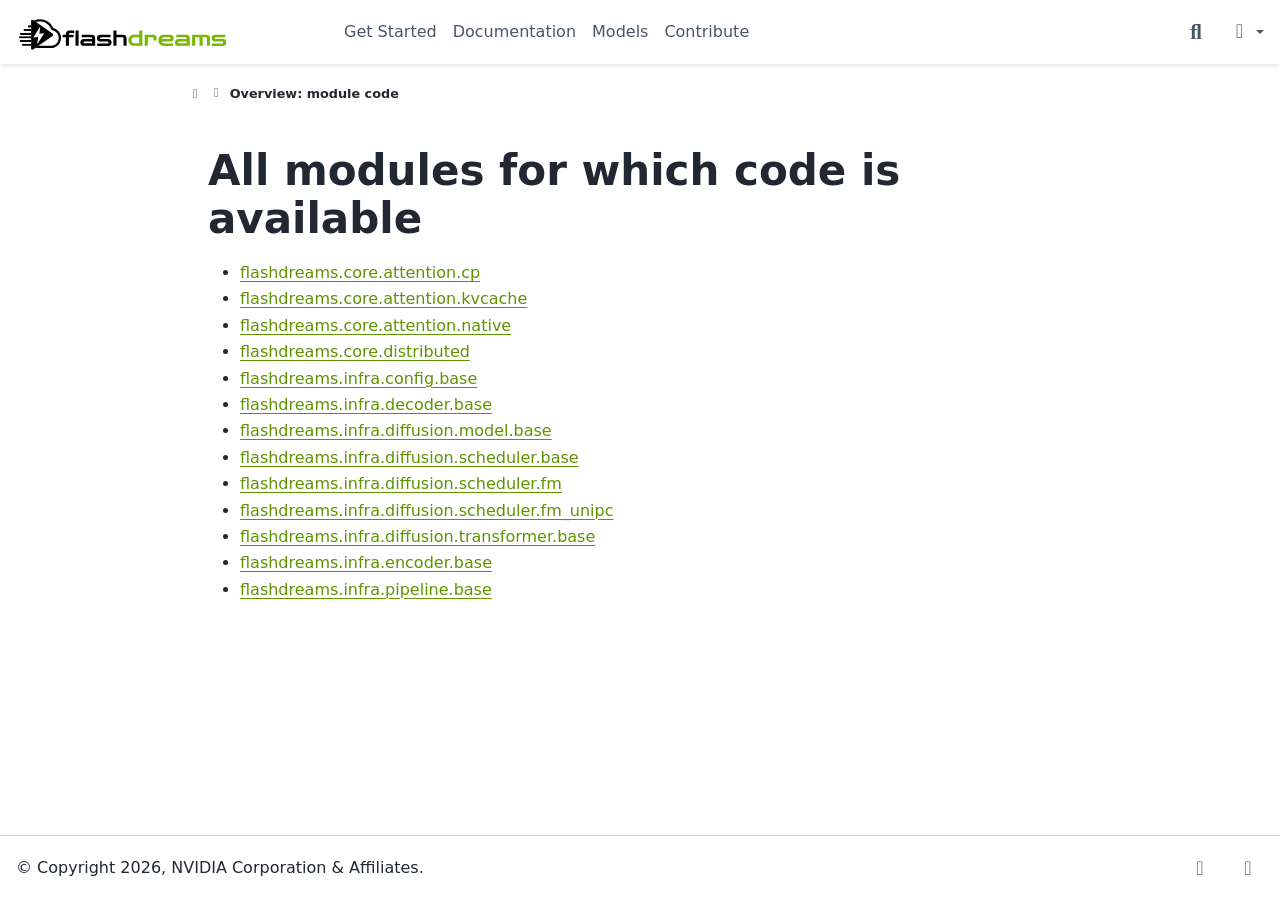
==== commit 44922504: "deploy: 4ed1133bce6fbe2212698cd1f21e20a7594051ee" ====
--- a/main/_modules/index.html
+++ b/main/_modules/index.html
@@ -387,13 +387,6 @@
 <li><a href="flashdreams/infra/diffusion/transformer/base.html">flashdreams.infra.diffusion.transformer.base</a></li>
 <li><a href="flashdreams/infra/encoder/base.html">flashdreams.infra.encoder.base</a></li>
 <li><a href="flashdreams/infra/pipeline/base.html">flashdreams.infra.pipeline.base</a></li>
-<li><a href="flashdreams/recipes/taehv.html">flashdreams.recipes.taehv</a></li>
-<li><a href="flashdreams/recipes/wan/autoencoder/i2v.html">flashdreams.recipes.wan.autoencoder.i2v</a></li>
-<li><a href="flashdreams/recipes/wan/autoencoder/vae.html">flashdreams.recipes.wan.autoencoder.vae</a></li>
-<li><a href="flashdreams/recipes/wan/pipeline.html">flashdreams.recipes.wan.pipeline</a></li>
-<li><a href="flashdreams/recipes/wan/transformer/impl/network.html">flashdreams.recipes.wan.transformer.impl.network</a></li>
-<li><a href="flashdreams/recipes/wan/transformer/wan21.html">flashdreams.recipes.wan.transformer.wan21</a></li>
-<li><a href="flashdreams/recipes/wan/transformer/wan22.html">flashdreams.recipes.wan.transformer.wan22</a></li>
 </ul>
 
                 </article>
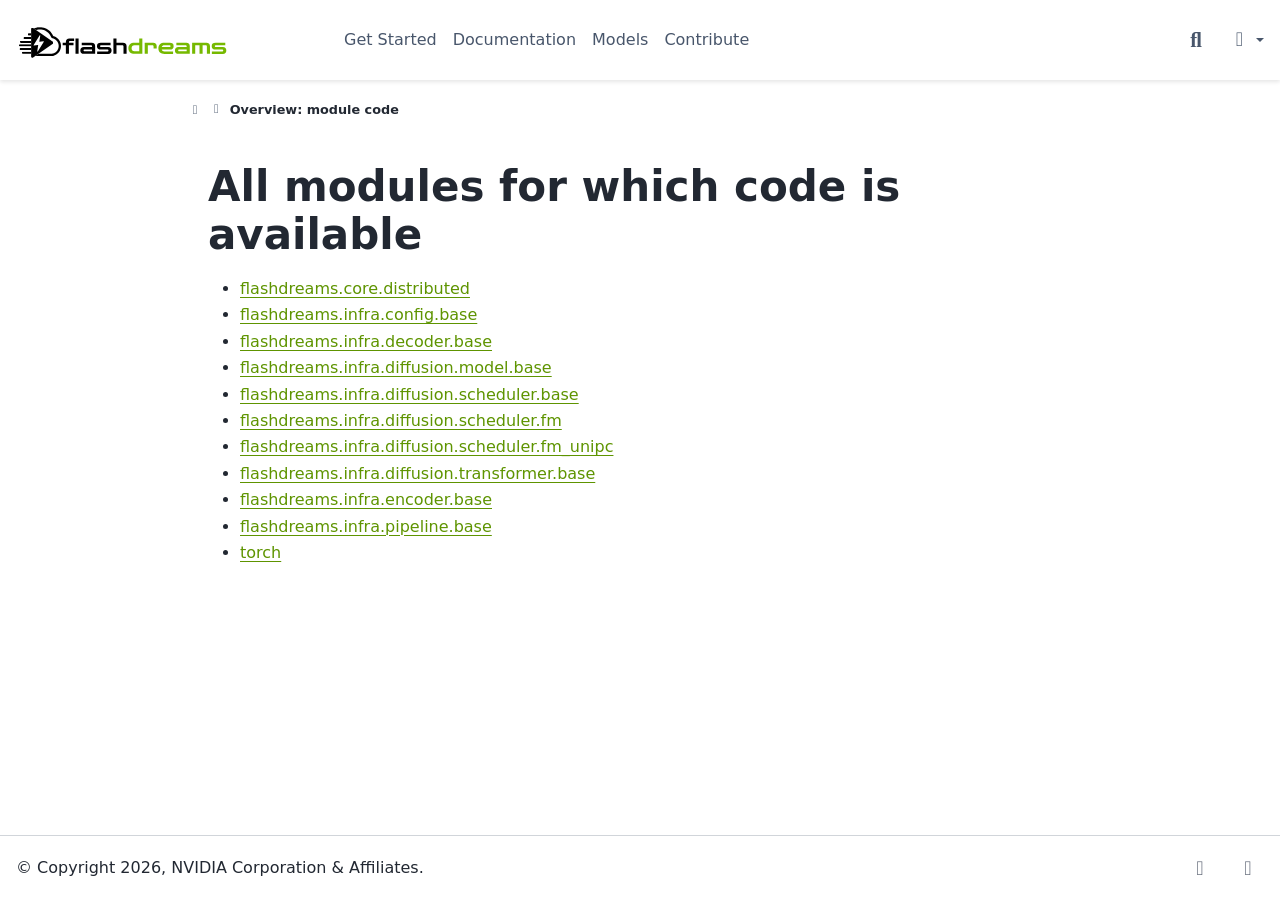
==== commit 2d6b88a1: "deploy: 4453745d8629051a3e5117d693793811ae5ddb1a" ====
--- a/main/_modules/index.html
+++ b/main/_modules/index.html
@@ -31,8 +31,8 @@
   </noscript>
   
   <!-- Loaded before other Sphinx assets -->
-  <link href="../_static/styles/theme.css?digest=0790524f97105ba85085" rel="stylesheet" />
-<link href="../_static/styles/pydata-sphinx-theme.css?digest=0790524f97105ba85085" rel="stylesheet" />
+  <link href="../_static/styles/theme.css?digest=a95f357e85573c9b56d5" rel="stylesheet" />
+<link href="../_static/styles/pydata-sphinx-theme.css?digest=a95f357e85573c9b56d5" rel="stylesheet" />
 
     <link rel="stylesheet" type="text/css" href="../_static/pygments.css?v=8f2a1f02" />
     <link rel="stylesheet" type="text/css" href="../_static/copybutton.css?v=76b2166b" />
@@ -40,10 +40,10 @@
     <link rel="stylesheet" type="text/css" href="../_static/custom.css?v=5486ef98" />
   
   <!-- So that users can add custom icons -->
-  <script defer src="../_static/scripts/fontawesome.js?digest=0790524f97105ba85085"></script>
+  <script defer src="../_static/scripts/fontawesome.js?digest=a95f357e85573c9b56d5"></script>
   <!-- Pre-loaded scripts that we'll load fully later -->
-  <link rel="preload" as="script" href="../_static/scripts/bootstrap.js?digest=0790524f97105ba85085" />
-<link rel="preload" as="script" href="../_static/scripts/pydata-sphinx-theme.js?digest=0790524f97105ba85085" />
+  <link rel="preload" as="script" href="../_static/scripts/bootstrap.js?digest=a95f357e85573c9b56d5" />
+<link rel="preload" as="script" href="../_static/scripts/pydata-sphinx-theme.js?digest=a95f357e85573c9b56d5" />
 
     <script src="../_static/documentation_options.js?v=01f34227"></script>
     <script src="../_static/doctools.js?v=fd6eb6e6"></script>
@@ -51,7 +51,6 @@
     <script src="../_static/clipboard.min.js?v=a7894cd8"></script>
     <script src="../_static/copybutton.js?v=fd10adb8"></script>
     <script src="../_static/design-tabs.js?v=f930bc37"></script>
-    <script async="async" src="https://www.googletagmanager.com/gtag/js?id=G-Q44TKZ8777"></script>
     <script>
                 window.dataLayer = window.dataLayer || [];
                 function gtag(){ dataLayer.push(arguments); }
@@ -61,6 +60,11 @@
                     'ad_personalization': 'denied',
                     'analytics_storage': 'denied'
                 });
+            </script>
+    <script async="async" src="https://www.googletagmanager.com/gtag/js?id=G-Q44TKZ8777"></script>
+    <script>
+                window.dataLayer = window.dataLayer || [];
+                function gtag(){dataLayer.push(arguments);}
                 gtag('js', new Date());
                 gtag('config', 'G-Q44TKZ8777');
             </script>
@@ -374,10 +378,7 @@
                 <article class="bd-article">
                   
   <h1>All modules for which code is available</h1>
-<ul><li><a href="flashdreams/core/attention/cp.html">flashdreams.core.attention.cp</a></li>
-<li><a href="flashdreams/core/attention/kvcache.html">flashdreams.core.attention.kvcache</a></li>
-<li><a href="flashdreams/core/attention/native.html">flashdreams.core.attention.native</a></li>
-<li><a href="flashdreams/core/distributed.html">flashdreams.core.distributed</a></li>
+<ul><li><a href="flashdreams/core/distributed.html">flashdreams.core.distributed</a></li>
 <li><a href="flashdreams/infra/config/base.html">flashdreams.infra.config.base</a></li>
 <li><a href="flashdreams/infra/decoder/base.html">flashdreams.infra.decoder.base</a></li>
 <li><a href="flashdreams/infra/diffusion/model/base.html">flashdreams.infra.diffusion.model.base</a></li>
@@ -387,6 +388,7 @@
 <li><a href="flashdreams/infra/diffusion/transformer/base.html">flashdreams.infra.diffusion.transformer.base</a></li>
 <li><a href="flashdreams/infra/encoder/base.html">flashdreams.infra.encoder.base</a></li>
 <li><a href="flashdreams/infra/pipeline/base.html">flashdreams.infra.pipeline.base</a></li>
+<li><a href="torch.html">torch</a></li>
 </ul>
 
                 </article>
@@ -418,8 +420,8 @@
   </div>
   
   <!-- Scripts loaded after <body> so the DOM is not blocked -->
-  <script defer src="../_static/scripts/bootstrap.js?digest=0790524f97105ba85085"></script>
-<script defer src="../_static/scripts/pydata-sphinx-theme.js?digest=0790524f97105ba85085"></script>
+  <script defer src="../_static/scripts/bootstrap.js?digest=a95f357e85573c9b56d5"></script>
+<script defer src="../_static/scripts/pydata-sphinx-theme.js?digest=a95f357e85573c9b56d5"></script>
 
   <footer class="bd-footer">
 <div class="bd-footer__inner bd-page-width">
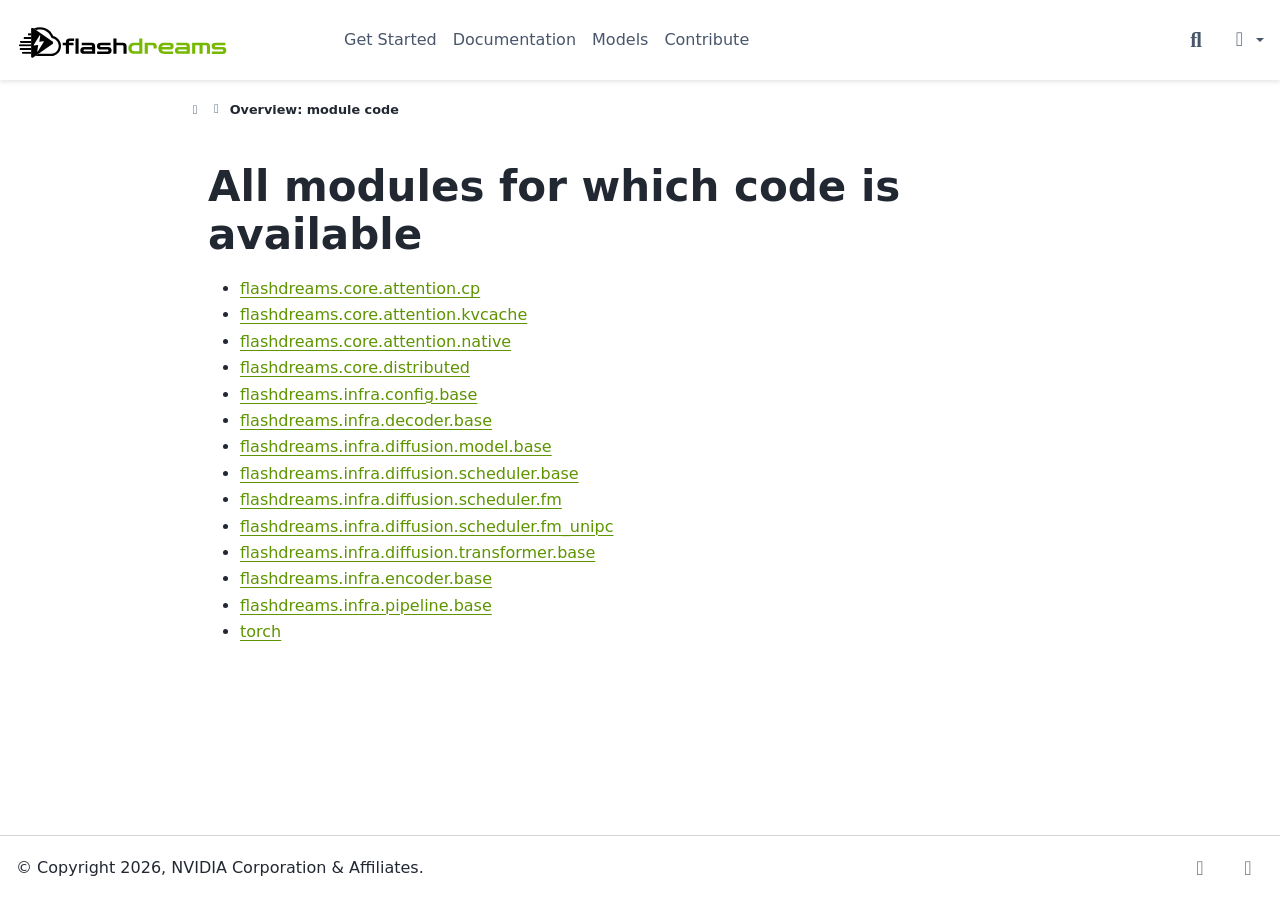
==== commit bfa11d81: "deploy: 7495307b83df0e1b8c255205c49ceab6cbeb2ef4" ====
--- a/main/_modules/index.html
+++ b/main/_modules/index.html
@@ -37,7 +37,7 @@
     <link rel="stylesheet" type="text/css" href="../_static/pygments.css?v=8f2a1f02" />
     <link rel="stylesheet" type="text/css" href="../_static/copybutton.css?v=76b2166b" />
     <link rel="stylesheet" type="text/css" href="../_static/sphinx-design.min.css?v=95c83b7e" />
-    <link rel="stylesheet" type="text/css" href="../_static/custom.css?v=5486ef98" />
+    <link rel="stylesheet" type="text/css" href="../_static/custom.css?v=4b493ea1" />
   
   <!-- So that users can add custom icons -->
   <script defer src="../_static/scripts/fontawesome.js?digest=a95f357e85573c9b56d5"></script>
@@ -74,6 +74,7 @@
     <script src="../_static/js/supported_models_nav.js?v=922a5825"></script>
     <link rel="index" title="Index" href="../genindex.html" />
     <link rel="search" title="Search" href="../search.html" />
+  
   <meta name="viewport" content="width=device-width, initial-scale=1"/>
   <meta name="docsearch:language" content="en"/>
   <meta name="docsearch:version" content="v0.1.0" />
@@ -83,6 +84,9 @@
     <script src="../_static/language_data.js"></script>
     <script src="../searchindex.js"></script>
   
+  <link rel="icon" type="image/svg+xml" href="../_static/logo-light.svg" media="(prefers-color-scheme: light)">
+  <link rel="icon" type="image/svg+xml" href="../_static/logo-dark.svg" media="(prefers-color-scheme: dark)">
+
   </head>
   
   
@@ -378,7 +382,10 @@
                 <article class="bd-article">
                   
   <h1>All modules for which code is available</h1>
-<ul><li><a href="flashdreams/core/distributed.html">flashdreams.core.distributed</a></li>
+<ul><li><a href="flashdreams/core/attention/cp.html">flashdreams.core.attention.cp</a></li>
+<li><a href="flashdreams/core/attention/kvcache.html">flashdreams.core.attention.kvcache</a></li>
+<li><a href="flashdreams/core/attention/native.html">flashdreams.core.attention.native</a></li>
+<li><a href="flashdreams/core/distributed.html">flashdreams.core.distributed</a></li>
 <li><a href="flashdreams/infra/config/base.html">flashdreams.infra.config.base</a></li>
 <li><a href="flashdreams/infra/decoder/base.html">flashdreams.infra.decoder.base</a></li>
 <li><a href="flashdreams/infra/diffusion/model/base.html">flashdreams.infra.diffusion.model.base</a></li>
--- a/main/_static/custom.css
+++ b/main/_static/custom.css
@@ -977,6 +977,11 @@
     background: #101214;
 }
 
+.model-hero-media {
+    width: 100%;
+    margin: 10px auto 14px;
+}
+
 .model-video-placeholder {
     display: flex;
     align-items: center;
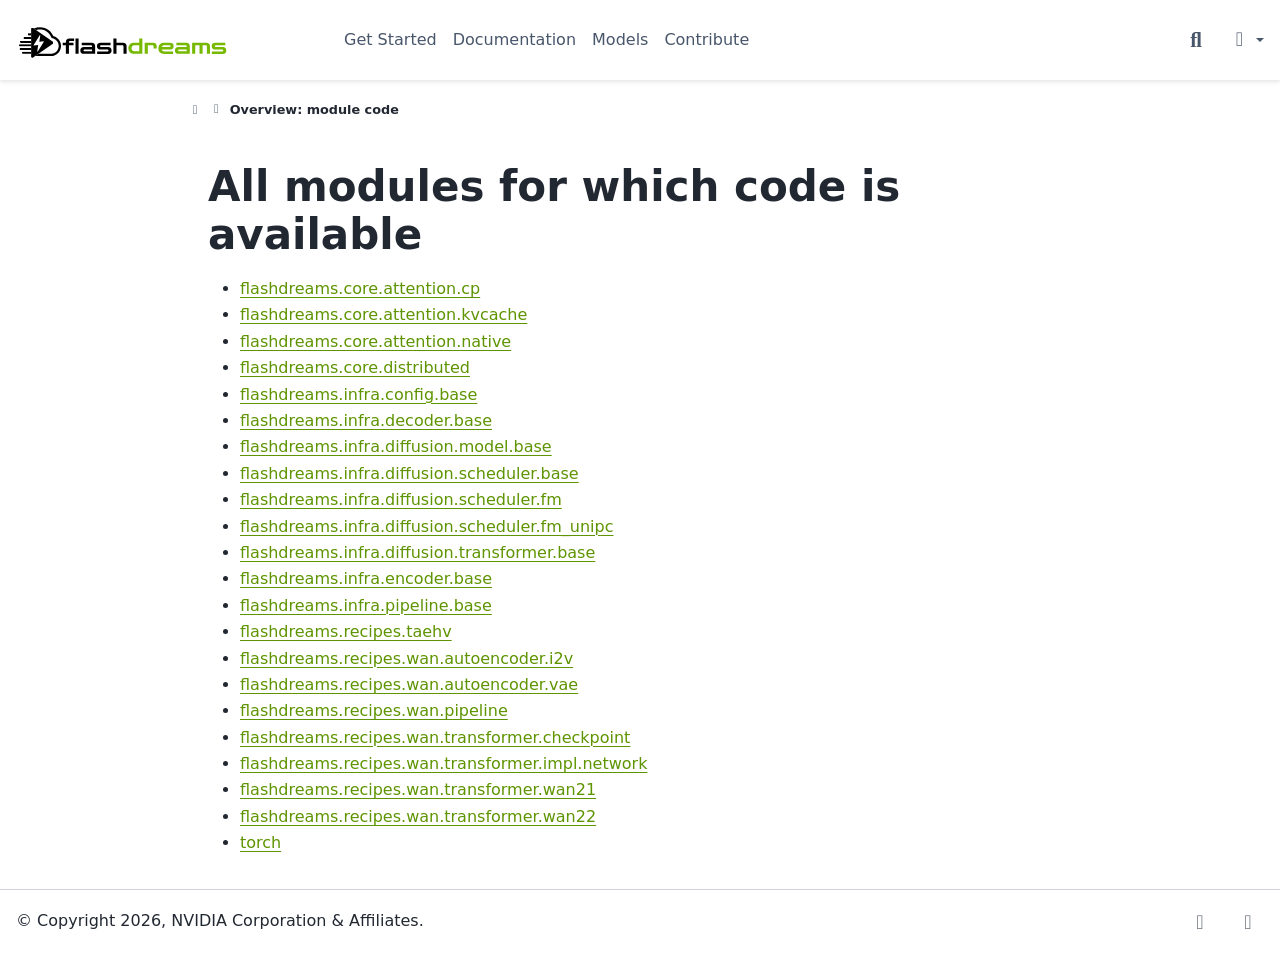
==== commit cd03d335: "deploy: 6e2d3ad3b6a32f111349748655f76603adbe3171" ====
--- a/main/_modules/index.html
+++ b/main/_modules/index.html
@@ -395,6 +395,14 @@
 <li><a href="flashdreams/infra/diffusion/transformer/base.html">flashdreams.infra.diffusion.transformer.base</a></li>
 <li><a href="flashdreams/infra/encoder/base.html">flashdreams.infra.encoder.base</a></li>
 <li><a href="flashdreams/infra/pipeline/base.html">flashdreams.infra.pipeline.base</a></li>
+<li><a href="flashdreams/recipes/taehv.html">flashdreams.recipes.taehv</a></li>
+<li><a href="flashdreams/recipes/wan/autoencoder/i2v.html">flashdreams.recipes.wan.autoencoder.i2v</a></li>
+<li><a href="flashdreams/recipes/wan/autoencoder/vae.html">flashdreams.recipes.wan.autoencoder.vae</a></li>
+<li><a href="flashdreams/recipes/wan/pipeline.html">flashdreams.recipes.wan.pipeline</a></li>
+<li><a href="flashdreams/recipes/wan/transformer/checkpoint.html">flashdreams.recipes.wan.transformer.checkpoint</a></li>
+<li><a href="flashdreams/recipes/wan/transformer/impl/network.html">flashdreams.recipes.wan.transformer.impl.network</a></li>
+<li><a href="flashdreams/recipes/wan/transformer/wan21.html">flashdreams.recipes.wan.transformer.wan21</a></li>
+<li><a href="flashdreams/recipes/wan/transformer/wan22.html">flashdreams.recipes.wan.transformer.wan22</a></li>
 <li><a href="torch.html">torch</a></li>
 </ul>
 
